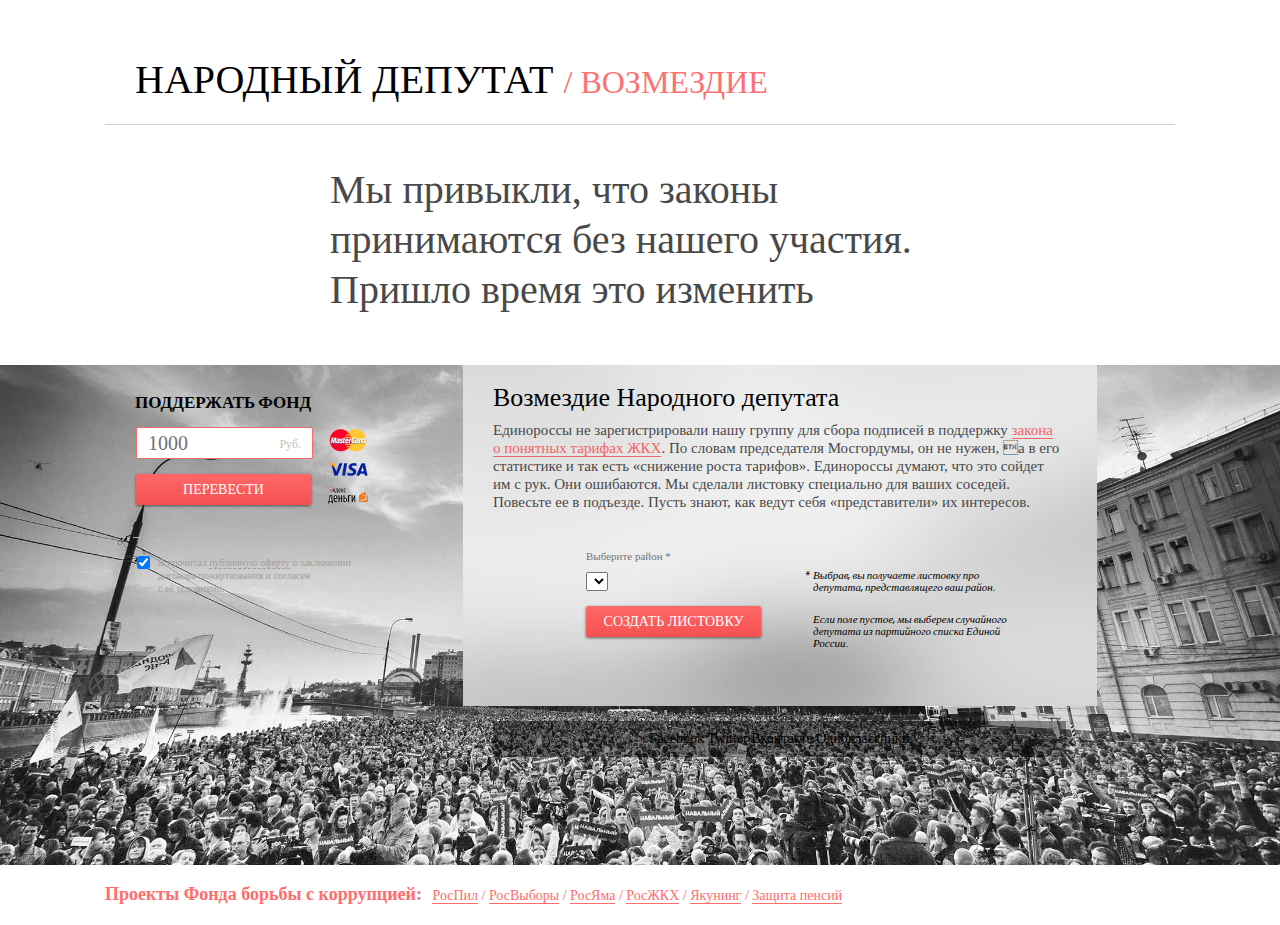
==== vozmezdie/index.html @ 30c29754 "GTM" ====
<!DOCTYPE html>
<html lang="ru">
<head>
    <meta charset="utf-8">
    <title>Возмездие за Народного депутата</title>
    <link href="/favicon.ico" rel="icon" type="image/x-icon">
    <link rel="stylesheet" href="../assets/css/revenge.css">
    <meta name="twitter:card" content="summary_large_image">
    <meta name="twitter:url" content="http://deputat.fbk.info/vozmezdie/">
    <meta name="twitter:title" content="Возмездие за Народного депутата">
    <meta name="twitter:description" content="Мосгордума отказалась сделать понятными тарифы ЖКХ. Расскажите москвичам о том, как работают их «представители»">
    <meta name="twitter:image:src" content="http://deputat.fbk.info/vozmezdie/img/banner-tw-revenge.png">
    <meta property="og:site_name" content="Возмездие за Народного депутата">
    <meta property="og:image" content="http://deputat.fbk.info/vozmezdie/img/banner-fb-revenge.png">
    <meta property="og:title" content="Возмездие за Народного депутата">
    <meta property="og:type" content="website">
    <meta property="og:url" content="http://deputat.fbk.info/vozmezdie/">
    <meta property="og:description" content="Мосгордума отказалась сделать понятными тарифы ЖКХ. Расскажите москвичам о том, как работают их «представители»">
    <!--[if lt IE 9]>
    <script src="../assets/js/html5shiv.js"></script>
    <![endif]-->
</head>
<body>

<div id="wrap">
    <header>
        <div class="container">
            <h1>НАРОДНЫЙ ДЕПУТАТ <small> / ВОЗМЕЗДИЕ</small></h1>
            <h2>Мы привыкли, что законы принимаются без нашего участия. Пришло время это изменить</h2>
        </div>
    </header>

    <div id="main">
        <div id="bg">
            <div class="container_24">
                <div class="clear"></div>
                <div class="grid_8">
                    <section id="donation">
                        <div class="form">
                            <form id="roboform" action="http://auth.robokassa.ru:80/Merchant/Index.aspx" method="post" target="_blank">
                                <input name="MrchLogin" type="hidden" value="fbk">
                                <input name="Desc" type="hidden" value="Пожертвование на уставную деятельность Фонда борьбы с коррупцией">
                                <input name="SignatureValue" type="hidden" value="43c95f480b1a122216cf3bf29c67da42">
                                <input name="shp_Project" type="hidden" value="FBK">
                                <input name="IncCurrLabel" type="hidden" value="BANKOCEAN2R">
                                <h3>ПОДДЕРЖАТЬ ФОНД</h3>
                                <div class="clear">&nbsp;</div>
                                <div class="grid_4">
                                    <div class="placeholder">
                                        <input type="text" value="1000" style="padding-left: 11px; width: 162px" name="FreeOutSum">
                                        <span>Руб.</span>
                                    </div>
                                    <div><a href="#donation" class="btn" type="submit"><span>ПЕРЕВЕСТИ</span></a></div>
                                </div>
                                <div class="grid_1" style="margin-left: 15px">
                                    <img src="../assets/img/mvy.png" width="40" height="75" alt="" style="margin-top: 2px">
                                </div>
                                <div class="clear">&nbsp;</div>
                                <div id="offer">
                                    <label>
                                        <input type="checkbox" checked="">
                                        <div class="text">Я прочитал <a href="#offer">публичную оферту</a> о заключении договора пожертвования и согласен с её условиями.</div>
                                        <div class="clear">&nbsp;</div>
                                    </label>
                                    <div class="offerta" style="display: none">
                                        <div class="offerta-inner">
                                            <div class="offerta-close">✕</div>
                                            <div class="offerta-text">
                                                <h3>Публичная оферта о заключении договора пожертвования </h3>
                                                <p>
                                                    1. Значение настоящей публичной оферты
                                                </p>
                                                <p>
                                                    1.1 Настоящая публичная оферта («Оферта») является предложением НО "Фонд борьбы с коррупцией" (далее - «Фонд») заключить с любым гражданином Российской Федерации, который отзовется на Оферту (далее - «Жертвователь»), договор пожертвования (далее - «Договор»), на условиях, предусмотренных ниже.
                                                </p>
                                                <p>
                                                    1.2 Оферта адресована исключительно гражданам Российской Федерации.
                                                </p>
                                                <p>
                                                    1.3 Оферта является публичной офертой в соответствии с п. 2 ст. 437 Гражданского кодекса Российской Федерации.
                                                </p>
                                                <p>
                                                    1.4 Оферта вступает в силу со дня, следующего за днем ее размещения на сайте Фонда в сети Интернет по адресу http://fbk.info (далее - «Сайт»).
                                                </p>
                                                <p>
                                                    1.5 Оферта действует бессрочно. Фонд вправе отменить Оферту в любое время без объяснения причин. В Оферту могут быть внесены изменения и дополнения, которые вступают в силу со дня, следующего за днем их размещения на Сайте. Недействительность одного или нескольких условий Оферты не влечет недействительности всех остальных условий Оферты.
                                                </p>
                                                <p>
                                                    1.6 Местом размещения Оферты считается город Москва, Российская Федерация.
                                                </p>
                                                <p>
                                                    2. Существенные условия Договора
                                                </p>
                                                <p>
                                                    2.1 Сумма пожертвования: сумма пожертвования определяется Жертвователем.
                                                </p>
                                                <p>
                                                    2.2 Назначение пожертвования: ведение уставной деятельности и содержание Фонда либо реализация проекта «РосПил». Жертвователь по своему выбору определяет назначение пожертвования при перечислении денежных средств в пользу Фонда путем указания соответствующей информации в поле «назначение платежа». При отсутствии такого указания средства считаются поступившими на ведение уставной деятельности и содержание Фонда.
                                                </p>
                                                <p>
                                                    3. Порядок заключения Договора
                                                </p>
                                                <p>
                                                    3.1 Договор заключается путем акцепта Оферты Жертвователем.
                                                </p>
                                                <p>
                                                    3.2 Оферта может быть акцептована Жертвователем путем перечисления Жертвователем денежных средств в пользу Фонда по реквизитам, указанным в разделе 5 Оферты, с указанием в качестве назначения платежа: «пожертвование», «пожертвование на ведение уставной деятельности и содержание Фонда», «пожертвование на проект «РосПил» либо иного аналогичного указания.
                                                </p>
                                                <p>
                                                    3.3 Совершение Жертвователем действий, предусмотренных пунктом 3.2 Оферты, считается акцептом Оферты в соответствии с частью 3 статьи 438 Гражданского кодекса Российской Федерации.
                                                </p>
                                                <p>
                                                    3.4 Датой акцепта Оферты и, соответственно, датой заключения Договора является дата поступления денежных средств от Жертвователя на счет Фонда.
                                                </p>
                                                <p>
                                                    4. Прочие условия
                                                </p>
                                                <p>
                                                    4.1 Совершая действия, предусмотренные данной Офертой, Жертвователь подтверждает, что ознакомлен с условиями и текстом настоящей Оферты, целями деятельности Фонда, осознает значение своих действий, имеет полное право на их совершение и полностью принимает условия настоящей Оферты.
                                                </p>
                                                <p>
                                                    4.2 В соответствии с Федеральным законом №152-ФЗ «О персональных данных» Жертвователь настоящим дает свое согласие на обработку своих персональных данных любыми незапрещенными законом способами для целей исполнения настоящего Договора.
                                                </p>
                                                <p>
                                                    4.3 Жертвователь понимает, что в результате вступления в силу изменений к Федеральному закону «О некоммерческих организациях» в части регулирования деятельности некоммерческих организаций, выполняющих функции иностранного агента, в случае получения Фондом денежных средств от иностранных источников для Фонда могут наступить неблагоприятные последствия.
                                                </p>
                                                <p>
                                                    Настоящим Жертвователь подтверждает, что на момент акцепта Оферты он является гражданином Российской Федерации, действует от своего имени, за свой счет и в своем интересе.
                                                </p>
                                                <p>
                                                    В случае, если Фонду станет известно, что на момент акцепта Оферты Жертвователь не являлся гражданином Российской Федерации, либо действовал от имени, за счет или в интересах третьих лиц, Фонд имеет право в одностороннем внесудебном порядке отказаться от исполнения Договора и вернуть полученные денежные средства Жертвователю, а также потребовать возмещения причиненных Фонду убытков.
                                                </p>
                                                <p>
                                                    4.4 Настоящая Оферта регулируется и толкуется в соответствии с законодательством Российской Федерации.
                                                </p>
                                                <p>
                                                    5. Реквизиты Фонда
                                                </p>
                                                <table>
                                                    <tbody>
                                                    <tr>
                                                        <td>
                                                            Наименование:
                                                        </td>
                                                        <td>
                                                            Некоммерческая организация "Фонд борьбы с коррупцией"
                                                        </td>
                                                    </tr>
                                                    <tr>
                                                        <td>
                                                            Место нахождения:
                                                        </td>
                                                        <td>
                                                            Российская Федерация, 109240, г. Москва, ул. Николоямская, д.26, корп. 1-1А
                                                        </td>
                                                    </tr>
                                                    <tr>
                                                        <td>
                                                            ОГРН:
                                                        </td>
                                                        <td>
                                                            1117799018204
                                                        </td>
                                                    </tr>
                                                    <tr>
                                                        <td>
                                                            ИНН/КПП:
                                                        </td>
                                                        <td>
                                                            7709471429/770901001
                                                        </td>
                                                    </tr>
                                                    </tbody>
                                                </table>

                                                <br>
                                                <h3>Банковские реквизиты </h3>

                                                <table>
                                                    <tbody>
                                                    <tr>
                                                        <td>
                                                            Наименование банка:
                                                        </td>
                                                        <td>
                                                            ОАО "АЛЬФА-БАНК"
                                                        </td>
                                                    </tr>
                                                    <tr>
                                                        <td>
                                                            БИК:
                                                        </td>
                                                        <td>
                                                            044525593
                                                        </td>
                                                    </tr>
                                                    <tr>
                                                        <td>
                                                            Корр. счет:
                                                        </td>
                                                        <td>
                                                            30101810200000000593
                                                        </td>
                                                    </tr>
                                                    <tr>
                                                        <td>
                                                            Расчетный счет:
                                                        </td>
                                                        <td>
                                                            40703810402710000002
                                                        </td>
                                                    </tr>
                                                    <tr>
                                                        <td>
                                                            Расчетный счет (проект "РосПил"):
                                                        </td>
                                                        <td>
                                                            40703810702710000003
                                                        </td>
                                                    </tr>
                                                    </tbody>
                                                </table>
                                            </div>
                                        </div>
                                    </div>
                                </div>
                            </form>
                        </div>
                    </section>
                </div>
                <div class="grid_16">
                    <section id="revenge">
                        <div>
                            <h3>Возмездие Народного депутата</h3>
                            <p>Единороссы не&nbsp;зарегистрировали нашу группу для сбора подписей в&nbsp;поддержку <a href="http://deputat.fbk.info/zakon-navalny-zhkh.doc">закона о&nbsp;понятных тарифах ЖКХ</a>. По&nbsp;словам председателя Мосгордумы, он&nbsp;не&nbsp;нужен, а&nbsp;в&nbsp;его статистике и&nbsp;так есть &laquo;снижение роста тарифов&raquo;. Единороссы думают, что это сойдет им&nbsp;с&nbsp;рук. Они ошибаются. Мы&nbsp;сделали листовку специально для ваших соседей. Повесьте ее&nbsp;в&nbsp;подъезде. Пусть знают, как ведут себя &laquo;представители&raquo; их&nbsp;интересов.</p>
                              <form>
                                <div class="clear">&nbsp;</div>
                                <div class="grid_4 prefix_2">
                                    <div>
                                        <label>
                                            <span>Выберите район <sup>*</sup></span>
                                            <select id="regions"></select>
                                        </label>
                                    </div>
                                    <div><a href="#make" class="btn"><span>СОЗДАТЬ ЛИСТОВКУ</span></a></div>
                                </div>
                                <div class="grid_5" style="margin-left: 50px; max-width: 200px" id="desc">
                                    <p><sup>*</sup> Выбрав, вы получаете листовку про депутата, представлящего ваш район.</p>
                                    <p>Если поле пустое, мы выберем случайного депутата из партийного списка Единой России.</p>
                                </div>
                                <div class="clear">&nbsp;</div>

                            </form>
                        </div>
                    </section>
                    <section class="share">
                        <div>
                            <ul class="social-likes">
                                <li class="facebook" title="Поделиться ссылкой на Фейсбуке">Facebook</li>
                                <li class="twitter" title="Поделиться ссылкой в Твиттере">Twitter</li>
                                <li class="vkontakte" title="Поделиться ссылкой во Вконтакте">Вконтакте</li>
                                <li class="odnoklassniki" title="Поделиться ссылкой в Одноклассниках">Одноклассники</li>
                            </ul>
                        </div>
                    </section>
                </div>
                <div class="clear"></div>
            </div>
        </div>
    </div>

    <footer>
        <div class="container">
            <strong>Проекты Фонда борьбы с коррупцией:</strong> &nbsp;
            <a href="http://rospil.info/" target="_blank">РосПил</a> /
            <a href="http://rosvybory.org/" target="_blank">РосВыборы</a> /
            <a href="http://rosyama.ru/" target="_blank">РосЯма</a> /
            <a href="http://roszkh.ru/" target="_blank">РосЖКХ</a> /
            <a href="http://yakunin.fbk.info/" target="_blank">Якунинг</a> /
            <a href="http://pension.fbk.info/" target="_blank">Защита пенсий</a>
        </div>
    </footer>

</div>

<div id="make" style="display:none;">
    <h2>Расскажите москвичам о том, как работают их «представители»</h2>
    <a href="#" class="download_leaflet"><img src="../assets/img/color.png" width="375" height="530" alt=""></a>
    <div style="width: 175px; margin: 0 auto;">
        <a href="#" class="btn download_leaflet"><span>СКАЧАТЬ ЛИСТОВКУ</span></a>
    </div>
    <div class="share">
        <ul class="social-likes">
            <li class="facebook" title="Поделиться ссылкой на Фейсбуке">Facebook</li>
            <li class="twitter" title="Поделиться ссылкой в Твиттере">Twitter</li>
            <li class="vkontakte" title="Поделиться ссылкой во Вконтакте">Вконтакте</li>
            <li class="odnoklassniki" title="Поделиться ссылкой в Одноклассниках">Одноклассники</li>
        </ul>
    </div>
</div>

<script src="../assets/js/jquery-1.10.2.min.js"></script>
<script src="../assets/js/select2.min.js"></script>
<script src="../assets/js/jquery.fancybox.pack.js"></script>
<script src="../assets/js/social-likes.min.js"></script>
<script src="../assets/js/revenge.js"></script>
<!-- Google Tag Manager -->
<noscript><iframe src="//www.googletagmanager.com/ns.html?id=GTM-TX7VRZ"
height="0" width="0" style="display:none;visibility:hidden"></iframe></noscript>
<script>(function(w,d,s,l,i){w[l]=w[l]||[];w[l].push({'gtm.start':
new Date().getTime(),event:'gtm.js'});var f=d.getElementsByTagName(s)[0],
j=d.createElement(s),dl=l!='dataLayer'?'&l='+l:'';j.async=true;j.src=
'//www.googletagmanager.com/gtm.js?id='+i+dl;f.parentNode.insertBefore(j,f);
})(window,document,'script','dataLayer','GTM-TX7VRZ');</script>
<!-- End Google Tag Manager -->


</body>
</html>
---- assets/css/revenge.css ----
/**
 * Eric Meyer's Reset CSS v2.0 (http://meyerweb.com/eric/tools/css/reset/)
 * http://cssreset.com
 */
html, body, div, span, applet, object, iframe,
h1, h2, h3, h4, h5, h6, p, blockquote, pre,
a, abbr, acronym, address, big, cite, code,
del, dfn, em, img, ins, kbd, q, s, samp,
small, strike, strong, sub, sup, tt, var,
b, u, i, center,
dl, dt, dd, ol, ul, li,
fieldset, form, label, legend,
table, caption, tbody, tfoot, thead, tr, th, td,
article, aside, canvas, details, embed,
figure, figcaption, footer, header, hgroup,
menu, nav, output, ruby, section, summary,
time, mark, audio, video {
    margin: 0;
    padding: 0;
    border: 0;
    font-size: 100%;
    font: inherit;
    vertical-align: baseline;
}
/* HTML5 display-role reset for older browsers */
article, aside, details, figcaption, figure,
footer, header, hgroup, menu, nav, section {
    display: block;
}
body {
    line-height: 1;
}
ol, ul {
    list-style: none;
}
blockquote, q {
    quotes: none;
}
blockquote:before, blockquote:after,
q:before, q:after {
    content: '';
    content: none;
}
table {
    border-collapse: collapse;
    border-spacing: 0;
}

/**
 * Revenge
 */

html, body { height: 100%; }

#wrap {
    min-height: 100%;
    position: relative;
}

#main {
    padding-bottom: 60px;
}

footer {
    position:absolute;
    bottom:0;
    width:100%;
    height:60px;
    color: #ff6d6d;
    font-size: 14px;
    font-family: 'red_ring';
}

footer strong {
    font-family: 'myriad_pro_cond';
    font-weight: bold;
    font-size: 18px;
}

footer a {
    color: #ff6d6d;
    border-bottom: 1px solid #ff6d6d;
    text-decoration: none;
}

footer a:hover, footer a:active {
    border-bottom: none;
}

footer > div {
    padding-top: 20px;
}

html, body, input, button, p, span {
    font-family: 'myriad_pro';
    font-weight: normal;
    font-style: normal;
}

@font-face {
    font-family: 'red_ring';
    src: url("../font/redring-medium-webfont.eot");
    src: url("../font/redring-medium-webfont.eot?#iefix") format("embedded-opentype"), url("../font/redring-medium-webfont.woff") format("woff"), url("../font/redring-medium-webfont.ttf") format("truetype");
    font-weight: 500;
    font-style: normal;
}

@font-face {
    font-family: 'myriad_pro_cond';
    src: url("../font/MyriadPro-Cond.eot");
    src: url("../font/MyriadPro-Cond.eot?#iefix") format("embedded-opentype"), url("../font/MyriadPro-Cond.woff") format("woff"), url("../font/MyriadPro-Cond.ttf") format("truetype");
    font-weight: 300;
    font-style: normal;
}

@font-face {
    font-family: 'myriad_pro';
    src: url("../font/MyriadPro-Regular.eot");
    src: url("../font/MyriadPro-Regular.eot?#iefix") format("embedded-opentype"), url("../font/MyriadPro-Regular.woff") format("woff"), url("../font/MyriadPro-Regular.ttf") format("truetype");
    font-weight: normal;
    font-style: normal;
}

@font-face {
    font-family: 'myriad_pro';
    src: url("../font/myriad-pro-italic.eot");
    src: url("../font/myriad-pro-italic.eot?#iefix") format("embedded-opentype"), url("../font/myriad-pro-italic.woff") format("woff"), url("../font/myriad-pro-italic.ttf") format("truetype");
    font-weight: normal;
    font-style: italic;
}

@font-face {
    font-family: 'myriad_pro';
    src: url("../font/myriad-pro-bold.eot");
    src: url("../font/myriad-pro-bold.eot?#iefix") format("embedded-opentype"), url("../font/myriad-pro-bold.woff") format("woff"), url("../font/myriad-pro-bold.ttf") format("truetype");
    font-weight: bold;
    font-style: normal;
}

.container {
    width: 1070px;
    min-width: 1070px;
    max-width: 1070px;
    margin: 0 auto;
}

header {
    padding-top: 60px;
}

header > .container {
    position: relative;
}

header h1 {
    font-size: 40px;
    border-bottom: 1px solid #d2d0d0;
    padding: 0 0 24px 30px;
    font-family: 'red_ring';
    font-weight: 500;
    font-style: normal;
}

header h1 small {
    color: #fe7171;
    font-size: 32px;
    font-family: 'red_ring';
    font-weight: 500;
    font-style: normal;
}

header h2 {
    margin: 40px auto 50px;
    width: 620px;
    font-size: 40px;
    color: #494949;
    font-family: 'myriad_pro_cond';
    font-weight: 300;
    font-style: normal;
    line-height: 50px;
}

#bg {
    background: transparent url('../img/bg.jpg') no-repeat bottom center;
    background-size: 100%;
    min-width: 1100px;
    height: 500px;
}

#bg > div.wrap {
    width: 660px;
    margin: 0 auto;
    padding-top: 50px;
}

#donation {
    width: 300px;
}

#donation > div {
    padding-top: 30px;
}

#donation > div, #revenge > div {
    padding-bottom: 15px;
    margin: 0 30px 0 30px;
}

#revenge > div {
    padding-top: 20px;
}

#donation form #offer {
    border-top: 1px solid #b1b1b1;
    color: #a29e9e;
    font-size: 10px;
    padding-top: 15px;
    margin-top: 30px;
}

#donation form input[type=text] {
    width: 99%;
    border: 1px solid #f76a6a;
    height: 28px;
    color: #727272;
    font-size: 20px;
    border-radius: 2px;
}

#donation h3 {
    font-size: 17px;
    font-family: 'myriad_pro';
    font-weight: bold;
    margin-bottom: 15px;
    margin-left: 2px;
}

button, .btn {
    display: block;
    margin-top: 15px;
    width: 100%;
    height: 31px;
    color: #ffffff;
    background: #ff6868;
    cursor: pointer;
    background: -moz-linear-gradient(top,  #ff6868 0%, #f55151 100%);
    background: -webkit-gradient(linear, left top, left bottom, color-stop(0%,#ff6868), color-stop(100%,#f55151));
    background: -webkit-linear-gradient(top,  #ff6868 0%,#f55151 100%);
    background: -o-linear-gradient(top,  #ff6868 0%,#f55151 100%);
    background: -ms-linear-gradient(top,  #ff6868 0%,#f55151 100%);
    background: linear-gradient(to bottom,  #ff6868 0%,#f55151 100%);
    filter: progid:DXImageTransform.Microsoft.gradient( startColorstr='#ff6868', endColorstr='#f55151',GradientType=0 );
    -webkit-box-shadow: 0px 1px 3px rgba(50, 50, 50, 0.75);
    -moz-box-shadow:    0px 1px 3px rgba(50, 50, 50, 0.75);
    box-shadow:         0px 1px 3px rgba(50, 50, 50, 0.75);
    font-size: 14px;
    border-radius: 2px;
}

.btn {
    text-align: center;
    text-decoration: none;
    vertical-align: middle;
}

.btn span {
    display: block;
    padding-top: 9px;
    text-align: center;
    vertical-align: middle;
}

button:hover, .btn:hover {
    background: #f55051 !important;
}

div.placeholder {
    position: relative;
}

div.placeholder span {
    display: block;
    position: absolute;
    top: 11px;
    right: 10px;
    color: #c5c0c0;
    font-size: 12px;
}

#offer a:link, #offer a:visited {
    color: inherit;
    text-decoration: none;
    border-bottom: 1px dashed #a29e9e;
}

#offer a:hover, #offer a:active {
    border-bottom: none;
}

#offer label {
    position: relative;
}

#offer input[type=checkbox] {
    position: absolute;
}

#offer label > div.text {
    margin-top: 3px;
    margin-left: 25px;
    width: 220px;
    line-height: 13px;
}

.offerta {
    margin-top: 20px;
}

.offerta-inner {
    background: #ececed;
    border-radius: 10px;
    margin-top: 10px;
    padding: 22px;
    position: relative;
    color: #434038;
    box-shadow: inset 0 3px 3px -3px rgba(0, 0, 0, 0.3);
}

.offerta-text {
    height: 180px;
    overflow: auto;
}

.offerta-close {
    position: absolute;
    top: 10px;
    right: 10px;
    width: 11px;
    height: 11px;
    cursor: pointer;
    display: none;
}

#revenge {
    width: 634px;
    height: 341px;
    background: transparent url('../img/bg-revenge.jpg') no-repeat;
}

#revenge h3 {
    font-family: 'myriad_pro_cond';
    font-weight: 300;
    font-style: normal;
    font-size: 26px;
}

#revenge p {
    font-size: 15px;
    color: #494949;
    margin-top: 10px;
    line-height: 18px;
}

#revenge form {
    padding-top: 40px;
}

#revenge label > span {
    display: block;
    font-size: 11px;
    color: #757575;
    padding-bottom: 10px;
}

#revenge form p {
    color: #000000;
    font-size: 11px;
    font-style: italic;
    line-height: 12px;
    margin-top: 20px;
}

#revenge p a:link, #revenge p a:visited {
    color: #f26565;
    text-decoration: none;
    border-bottom: 1px solid #f26565;
}

#revenge p a:hover, #revenge p a:active {
    border-bottom: none;
}

.share > div {
    background-color: rgba(0,0,0,0.4);
    padding: 8px;
    margin: 15px 40px 55px 30px;
    width: 557px;
    max-width: 557px;
    overflow: hidden;
    text-align: center;
}

#desc {
    position: relative;
}

#desc sup {
    display: block;
    position: absolute;
    margin-left: -8px;
}

#make {
    text-align: center;
}

#make h2 {
    font-family: 'myriad_pro_cond';
    font-weight: bold;
    font-size: 18px;
    text-align: center;
    color: #ff6d6d;
    margin-top: 20px;
}

#make .share {
    padding-top: 10px;
    margin-top: 20px;
    border-top: 1px solid #b1b1b1;
    text-align: center;
}

#make img {
    margin: 20px 0 5px 0;
    -webkit-box-shadow: 0px 1px 3px rgba(50, 50, 50, 0.75);
    -moz-box-shadow:    0px 1px 3px rgba(50, 50, 50, 0.75);
    box-shadow:         0px 1px 3px rgba(50, 50, 50, 0.75);
}

/*! fancyBox v2.1.5 fancyapps.com | fancyapps.com/fancybox/#license */
.fancybox-wrap,
.fancybox-skin,
.fancybox-outer,
.fancybox-inner,
.fancybox-image,
.fancybox-wrap iframe,
.fancybox-wrap object,
.fancybox-nav,
.fancybox-nav span,
.fancybox-tmp
{
    padding: 0;
    margin: 0;
    border: 0;
    outline: none;
    vertical-align: top;
}

.fancybox-wrap {
    position: absolute;
    top: 0;
    left: 0;
    z-index: 8020;
}

.fancybox-skin {
    position: relative;
    background: #f9f9f9;
    color: #444;
    text-shadow: none;
    -webkit-border-radius: 4px;
    -moz-border-radius: 4px;
    border-radius: 4px;
}

.fancybox-opened {
    z-index: 8030;
}

.fancybox-opened .fancybox-skin {
    -webkit-box-shadow: 0 10px 25px rgba(0, 0, 0, 0.5);
    -moz-box-shadow: 0 10px 25px rgba(0, 0, 0, 0.5);
    box-shadow: 0 10px 25px rgba(0, 0, 0, 0.5);
}

.fancybox-outer, .fancybox-inner {
    position: relative;
}

.fancybox-inner {
    overflow: hidden;
}

.fancybox-type-iframe .fancybox-inner {
    -webkit-overflow-scrolling: touch;
}

.fancybox-error {
    color: #444;
    font: 14px/20px "Helvetica Neue",Helvetica,Arial,sans-serif;
    margin: 0;
    padding: 15px;
    white-space: nowrap;
}

.fancybox-image, .fancybox-iframe {
    display: block;
    width: 100%;
    height: 100%;
}

.fancybox-image {
    max-width: 100%;
    max-height: 100%;
}

#fancybox-loading, .fancybox-close, .fancybox-prev span, .fancybox-next span {
    background-image: url('../img/fancybox_sprite.png');
}

#fancybox-loading {
    position: fixed;
    top: 50%;
    left: 50%;
    margin-top: -22px;
    margin-left: -22px;
    background-position: 0 -108px;
    opacity: 0.8;
    cursor: pointer;
    z-index: 8060;
}

#fancybox-loading div {
    width: 44px;
    height: 44px;
    background: url('../img/fancybox_loading.gif') center center no-repeat;
}

.fancybox-close {
    position: absolute;
    top: -18px;
    right: -18px;
    width: 36px;
    height: 36px;
    cursor: pointer;
    z-index: 8040;
}

.fancybox-nav {
    position: absolute;
    top: 0;
    width: 40%;
    height: 100%;
    cursor: pointer;
    text-decoration: none;
    background: transparent url('../img/blank.gif'); /* helps IE */
    -webkit-tap-highlight-color: rgba(0,0,0,0);
    z-index: 8040;
}

.fancybox-prev {
    left: 0;
}

.fancybox-next {
    right: 0;
}

.fancybox-nav span {
    position: absolute;
    top: 50%;
    width: 36px;
    height: 34px;
    margin-top: -18px;
    cursor: pointer;
    z-index: 8040;
    visibility: hidden;
}

.fancybox-prev span {
    left: 10px;
    background-position: 0 -36px;
}

.fancybox-next span {
    right: 10px;
    background-position: 0 -72px;
}

.fancybox-nav:hover span {
    visibility: visible;
}

.fancybox-tmp {
    position: absolute;
    top: -99999px;
    left: -99999px;
    visibility: hidden;
    max-width: 99999px;
    max-height: 99999px;
    overflow: visible !important;
}

/* Overlay helper */

.fancybox-lock {
    overflow: hidden !important;
    width: auto;
}

.fancybox-lock body {
    overflow: hidden !important;
}

.fancybox-lock-test {
    overflow-y: hidden !important;
}

.fancybox-overlay {
    position: absolute;
    top: 0;
    left: 0;
    overflow: hidden;
    display: none;
    z-index: 8010;
    background: url('../img/fancybox_overlay.png');
}

.fancybox-overlay-fixed {
    position: fixed;
    bottom: 0;
    right: 0;
}

.fancybox-lock .fancybox-overlay {
    overflow: auto;
    overflow-y: scroll;
}

/* Title helper */

.fancybox-title {
    visibility: hidden;
    font: normal 13px/20px "Helvetica Neue",Helvetica,Arial,sans-serif;
    position: relative;
    text-shadow: none;
    z-index: 8050;
}

.fancybox-opened .fancybox-title {
    visibility: visible;
}

.fancybox-title-float-wrap {
    position: absolute;
    bottom: 0;
    right: 50%;
    margin-bottom: -35px;
    z-index: 8050;
    text-align: center;
}

.fancybox-title-float-wrap .child {
    display: inline-block;
    margin-right: -100%;
    padding: 2px 20px;
    background: transparent; /* Fallback for web browsers that doesn't support RGBa */
    background: rgba(0, 0, 0, 0.8);
    -webkit-border-radius: 15px;
    -moz-border-radius: 15px;
    border-radius: 15px;
    text-shadow: 0 1px 2px #222;
    color: #FFF;
    font-weight: bold;
    line-height: 24px;
    white-space: nowrap;
}

.fancybox-title-outside-wrap {
    position: relative;
    margin-top: 10px;
    color: #fff;
}

.fancybox-title-inside-wrap {
    padding-top: 10px;
}

.fancybox-title-over-wrap {
    position: absolute;
    bottom: 0;
    left: 0;
    color: #fff;
    padding: 10px;
    background: #000;
    background: rgba(0, 0, 0, .8);
}

/*Retina graphics!*/
@media only screen and (-webkit-min-device-pixel-ratio: 1.5),
only screen and (min--moz-device-pixel-ratio: 1.5),
only screen and (min-device-pixel-ratio: 1.5){

    #fancybox-loading, .fancybox-close, .fancybox-prev span, .fancybox-next span {
        background-image: url('../img/fancybox_sprite@2x.png');
        background-size: 44px 152px; /*The size of the normal image, half the size of the hi-res image*/
    }

    #fancybox-loading div {
        background-image: url('../img/fancybox_loading@2x.gif');
        background-size: 24px 24px; /*The size of the normal image, half the size of the hi-res image*/
    }
}

/*
Version: 3.4.5 Timestamp: Mon Nov  4 08:22:42 PST 2013
*/
.select2-container {
    margin: 0;
    position: relative;
    display: inline-block;
    /* inline-block for ie7 */
    zoom: 1;
    *display: inline;
    vertical-align: middle;
}

.select2-container, .select2-result-label, .select2-results {
    font-size: 12px;
}

.select2-no-results {
    padding: 5px;
}

.select2-container,
.select2-drop,
.select2-search,
.select2-search input {
    /*
      Force border-box so that % widths fit the parent
      container without overlap because of margin/padding.

      More Info : http://www.quirksmode.org/css/box.html
    */
    -webkit-box-sizing: border-box; /* webkit */
    -moz-box-sizing: border-box; /* firefox */
    box-sizing: border-box; /* css3 */
}

.select2-container .select2-choice {
    display: block;
    height: 26px;
    padding: 0 0 0 8px;
    overflow: hidden;
    position: relative;

    border: 1px solid #aaa;
    white-space: nowrap;
    line-height: 26px;
    color: #444;
    text-decoration: none;

    border-radius: 4px;

    background-clip: padding-box;

    -webkit-touch-callout: none;
    -webkit-user-select: none;
    -moz-user-select: none;
    -ms-user-select: none;
    user-select: none;

    background-color: #fff;
    background-image: -webkit-gradient(linear, left bottom, left top, color-stop(0, #eee), color-stop(0.5, #fff));
    background-image: -webkit-linear-gradient(center bottom, #eee 0%, #fff 50%);
    background-image: -moz-linear-gradient(center bottom, #eee 0%, #fff 50%);
    filter: progid:DXImageTransform.Microsoft.gradient(startColorstr = '#ffffff', endColorstr = '#eeeeee', GradientType = 0);
    background-image: linear-gradient(top, #fff 0%, #eee 50%);
}

.select2-container.select2-drop-above .select2-choice {
    border-bottom-color: #aaa;

    border-radius: 0 0 4px 4px;

    background-image: -webkit-gradient(linear, left bottom, left top, color-stop(0, #eee), color-stop(0.9, #fff));
    background-image: -webkit-linear-gradient(center bottom, #eee 0%, #fff 90%);
    background-image: -moz-linear-gradient(center bottom, #eee 0%, #fff 90%);
    filter: progid:DXImageTransform.Microsoft.gradient(startColorstr='#ffffff', endColorstr='#eeeeee', GradientType=0);
    background-image: linear-gradient(top, #eee 0%, #fff 90%);
}

.select2-container.select2-allowclear .select2-choice .select2-chosen {
    margin-right: 42px;
}

.select2-container .select2-choice > .select2-chosen {
    margin-right: 26px;
    display: block;
    overflow: hidden;

    white-space: nowrap;

    text-overflow: ellipsis;
}

.select2-container .select2-choice abbr {
    display: none;
    width: 12px;
    height: 12px;
    position: absolute;
    right: 24px;
    top: 8px;

    font-size: 1px;
    text-decoration: none;

    border: 0;
    background: url('../img/select2.png') right top no-repeat;
    cursor: pointer;
    outline: 0;
}

.select2-container.select2-allowclear .select2-choice abbr {
    display: inline-block;
}

.select2-container .select2-choice abbr:hover {
    background-position: right -11px;
    cursor: pointer;
}

.select2-drop-mask {
    border: 0;
    margin: 0;
    padding: 0;
    position: fixed;
    left: 0;
    top: 0;
    min-height: 100%;
    min-width: 100%;
    height: auto;
    width: auto;
    opacity: 0;
    z-index: 9998;
    /* styles required for IE to work */
    background-color: #fff;
    filter: alpha(opacity=0);
}

.select2-drop {
    width: 100%;
    margin-top: -1px;
    position: absolute;
    z-index: 9999;
    top: 100%;

    background: #fff;
    color: #000;
    border: 1px solid #aaa;
    border-top: 0;

    border-radius: 0 0 4px 4px;

    -webkit-box-shadow: 0 4px 5px rgba(0, 0, 0, .15);
    box-shadow: 0 4px 5px rgba(0, 0, 0, .15);
}

.select2-drop-auto-width {
    border-top: 1px solid #aaa;
    width: auto;
}

.select2-drop-auto-width .select2-search {
    padding-top: 4px;
}

.select2-drop.select2-drop-above {
    margin-top: 1px;
    border-top: 1px solid #aaa;
    border-bottom: 0;

    border-radius: 4px 4px 0 0;

    -webkit-box-shadow: 0 -4px 5px rgba(0, 0, 0, .15);
    box-shadow: 0 -4px 5px rgba(0, 0, 0, .15);
}

.select2-drop-active {
    border: 1px solid #5897fb;
    border-top: none;
}

.select2-drop.select2-drop-above.select2-drop-active {
    border-top: 1px solid #5897fb;
}

.select2-container .select2-choice .select2-arrow {
    display: inline-block;
    width: 18px;
    height: 100%;
    position: absolute;
    right: 0;
    top: 0;

    border-left: 1px solid #aaa;
    border-radius: 0 4px 4px 0;

    background-clip: padding-box;

    background: #ccc;
    background-image: -webkit-gradient(linear, left bottom, left top, color-stop(0, #ccc), color-stop(0.6, #eee));
    background-image: -webkit-linear-gradient(center bottom, #ccc 0%, #eee 60%);
    background-image: -moz-linear-gradient(center bottom, #ccc 0%, #eee 60%);
    filter: progid:DXImageTransform.Microsoft.gradient(startColorstr = '#eeeeee', endColorstr = '#cccccc', GradientType = 0);
    background-image: linear-gradient(top, #ccc 0%, #eee 60%);
}

.select2-container .select2-choice .select2-arrow b {
    display: block;
    width: 100%;
    height: 100%;
    background: url('../img/select2.png') no-repeat 0 1px;
}

.select2-search {
    display: inline-block;
    width: 100%;
    min-height: 26px;
    margin: 0;
    padding-left: 4px;
    padding-right: 4px;

    position: relative;
    z-index: 10000;

    white-space: nowrap;
}

.select2-search input {
    width: 100%;
    height: auto !important;
    min-height: 26px;
    padding: 4px 20px 4px 5px;
    margin: 0;

    outline: 0;
    font-family: sans-serif;
    font-size: 1em;

    border: 1px solid #aaa;
    border-radius: 0;

    -webkit-box-shadow: none;
    box-shadow: none;

    background: #fff url('../img/select2.png') no-repeat 100% -22px;
    background: url('../img/select2.png') no-repeat 100% -22px, -webkit-gradient(linear, left bottom, left top, color-stop(0.85, #fff), color-stop(0.99, #eee));
    background: url('../img/select2.png') no-repeat 100% -22px, -webkit-linear-gradient(center bottom, #fff 85%, #eee 99%);
    background: url('../img/select2.png') no-repeat 100% -22px, -moz-linear-gradient(center bottom, #fff 85%, #eee 99%);
    background: url('../img/select2.png') no-repeat 100% -22px, linear-gradient(top, #fff 85%, #eee 99%);
}

.select2-drop.select2-drop-above .select2-search input {
    margin-top: 4px;
}

.select2-search input.select2-active {
    background: #fff url('../img/select2-spinner.gif') no-repeat 100%;
    background: url('../img/select2-spinner.gif') no-repeat 100%, -webkit-gradient(linear, left bottom, left top, color-stop(0.85, #fff), color-stop(0.99, #eee));
    background: url('../img/select2-spinner.gif') no-repeat 100%, -webkit-linear-gradient(center bottom, #fff 85%, #eee 99%);
    background: url('../img/select2-spinner.gif') no-repeat 100%, -moz-linear-gradient(center bottom, #fff 85%, #eee 99%);
    background: url('../img/select2-spinner.gif') no-repeat 100%, linear-gradient(top, #fff 85%, #eee 99%);
}

.select2-container-active .select2-choice,
.select2-container-active .select2-choices {
    border: 1px solid #5897fb;
    outline: none;

    -webkit-box-shadow: 0 0 5px rgba(0, 0, 0, .3);
    box-shadow: 0 0 5px rgba(0, 0, 0, .3);
}

.select2-dropdown-open .select2-choice {
    border-bottom-color: transparent;
    -webkit-box-shadow: 0 1px 0 #fff inset;
    box-shadow: 0 1px 0 #fff inset;

    border-bottom-left-radius: 0;
    border-bottom-right-radius: 0;

    background-color: #eee;
    background-image: -webkit-gradient(linear, left bottom, left top, color-stop(0, #fff), color-stop(0.5, #eee));
    background-image: -webkit-linear-gradient(center bottom, #fff 0%, #eee 50%);
    background-image: -moz-linear-gradient(center bottom, #fff 0%, #eee 50%);
    filter: progid:DXImageTransform.Microsoft.gradient(startColorstr='#eeeeee', endColorstr='#ffffff', GradientType=0);
    background-image: linear-gradient(top, #fff 0%, #eee 50%);
}

.select2-dropdown-open.select2-drop-above .select2-choice,
.select2-dropdown-open.select2-drop-above .select2-choices {
    border: 1px solid #5897fb;
    border-top-color: transparent;

    background-image: -webkit-gradient(linear, left top, left bottom, color-stop(0, #fff), color-stop(0.5, #eee));
    background-image: -webkit-linear-gradient(center top, #fff 0%, #eee 50%);
    background-image: -moz-linear-gradient(center top, #fff 0%, #eee 50%);
    filter: progid:DXImageTransform.Microsoft.gradient(startColorstr='#eeeeee', endColorstr='#ffffff', GradientType=0);
    background-image: linear-gradient(bottom, #fff 0%, #eee 50%);
}

.select2-dropdown-open .select2-choice .select2-arrow {
    background: transparent;
    border-left: none;
    filter: none;
}
.select2-dropdown-open .select2-choice .select2-arrow b {
    background-position: -18px 1px;
}

/* results */
.select2-results {
    max-height: 200px;
    padding: 0 0 0 4px;
    margin: 4px 4px 4px 0;
    position: relative;
    overflow-x: hidden;
    overflow-y: auto;
    -webkit-tap-highlight-color: rgba(0, 0, 0, 0);
}

.select2-results ul.select2-result-sub {
    margin: 0;
    padding-left: 0;
}

.select2-results ul.select2-result-sub > li .select2-result-label { padding-left: 20px }
.select2-results ul.select2-result-sub ul.select2-result-sub > li .select2-result-label { padding-left: 40px }
.select2-results ul.select2-result-sub ul.select2-result-sub ul.select2-result-sub > li .select2-result-label { padding-left: 60px }
.select2-results ul.select2-result-sub ul.select2-result-sub ul.select2-result-sub ul.select2-result-sub > li .select2-result-label { padding-left: 80px }
.select2-results ul.select2-result-sub ul.select2-result-sub ul.select2-result-sub ul.select2-result-sub ul.select2-result-sub > li .select2-result-label { padding-left: 100px }
.select2-results ul.select2-result-sub ul.select2-result-sub ul.select2-result-sub ul.select2-result-sub ul.select2-result-sub ul.select2-result-sub > li .select2-result-label { padding-left: 110px }
.select2-results ul.select2-result-sub ul.select2-result-sub ul.select2-result-sub ul.select2-result-sub ul.select2-result-sub ul.select2-result-sub ul.select2-result-sub > li .select2-result-label { padding-left: 120px }

.select2-results li {
    list-style: none;
    display: list-item;
    background-image: none;
}

.select2-results li.select2-result-with-children > .select2-result-label {
    font-weight: bold;
}

.select2-results .select2-result-label {
    padding: 3px 7px 4px;
    margin: 0;
    cursor: pointer;

    min-height: 1em;

    -webkit-touch-callout: none;
    -webkit-user-select: none;
    -moz-user-select: none;
    -ms-user-select: none;
    user-select: none;
}

.select2-results .select2-highlighted {
    background: #3875d7;
    color: #fff;
}

.select2-results li em {
    background: #feffde;
    font-style: normal;
}

.select2-results .select2-highlighted em {
    background: transparent;
}

.select2-results .select2-highlighted ul {
    background: #fff;
    color: #000;
}


.select2-results .select2-no-results,
.select2-results .select2-searching,
.select2-results .select2-selection-limit {
    background: #f4f4f4;
    display: list-item;
}

/*
disabled look for disabled choices in the results dropdown
*/
.select2-results .select2-disabled.select2-highlighted {
    color: #666;
    background: #f4f4f4;
    display: list-item;
    cursor: default;
}
.select2-results .select2-disabled {
    background: #f4f4f4;
    display: list-item;
    cursor: default;
}

.select2-results .select2-selected {
    display: none;
}

.select2-more-results.select2-active {
    background: #f4f4f4 url('../img/select2-spinner.gif') no-repeat 100%;
}

.select2-more-results {
    background: #f4f4f4;
    display: list-item;
}

/* disabled styles */

.select2-container.select2-container-disabled .select2-choice {
    background-color: #f4f4f4;
    background-image: none;
    border: 1px solid #ddd;
    cursor: default;
}

.select2-container.select2-container-disabled .select2-choice .select2-arrow {
    background-color: #f4f4f4;
    background-image: none;
    border-left: 0;
}

.select2-container.select2-container-disabled .select2-choice abbr {
    display: none;
}


/* multiselect */

.select2-container-multi .select2-choices {
    height: auto !important;
    height: 1%;
    margin: 0;
    padding: 0;
    position: relative;

    border: 1px solid #aaa;
    cursor: text;
    overflow: hidden;

    background-color: #fff;
    background-image: -webkit-gradient(linear, 0% 0%, 0% 100%, color-stop(1%, #eee), color-stop(15%, #fff));
    background-image: -webkit-linear-gradient(top, #eee 1%, #fff 15%);
    background-image: -moz-linear-gradient(top, #eee 1%, #fff 15%);
    background-image: linear-gradient(top, #eee 1%, #fff 15%);
}

.select2-locked {
    padding: 3px 5px 3px 5px !important;
}

.select2-container-multi .select2-choices {
    min-height: 26px;
}

.select2-container-multi.select2-container-active .select2-choices {
    border: 1px solid #5897fb;
    outline: none;

    -webkit-box-shadow: 0 0 5px rgba(0, 0, 0, .3);
    box-shadow: 0 0 5px rgba(0, 0, 0, .3);
}
.select2-container-multi .select2-choices li {
    float: left;
    list-style: none;
}
.select2-container-multi .select2-choices .select2-search-field {
    margin: 0;
    padding: 0;
    white-space: nowrap;
}

.select2-container-multi .select2-choices .select2-search-field input {
    padding: 5px;
    margin: 1px 0;

    font-family: sans-serif;
    font-size: 100%;
    color: #666;
    outline: 0;
    border: 0;
    -webkit-box-shadow: none;
    box-shadow: none;
    background: transparent !important;
}

.select2-container-multi .select2-choices .select2-search-field input.select2-active {
    background: #fff url('../img/select2-spinner.gif') no-repeat 100% !important;
}

.select2-default {
    color: #999 !important;
}

.select2-container-multi .select2-choices .select2-search-choice {
    padding: 3px 5px 3px 18px;
    margin: 3px 0 3px 5px;
    position: relative;

    line-height: 13px;
    color: #333;
    cursor: default;
    border: 1px solid #aaaaaa;

    border-radius: 3px;

    -webkit-box-shadow: 0 0 2px #fff inset, 0 1px 0 rgba(0, 0, 0, 0.05);
    box-shadow: 0 0 2px #fff inset, 0 1px 0 rgba(0, 0, 0, 0.05);

    background-clip: padding-box;

    -webkit-touch-callout: none;
    -webkit-user-select: none;
    -moz-user-select: none;
    -ms-user-select: none;
    user-select: none;

    background-color: #e4e4e4;
    filter: progid:DXImageTransform.Microsoft.gradient(startColorstr='#eeeeee', endColorstr='#f4f4f4', GradientType=0);
    background-image: -webkit-gradient(linear, 0% 0%, 0% 100%, color-stop(20%, #f4f4f4), color-stop(50%, #f0f0f0), color-stop(52%, #e8e8e8), color-stop(100%, #eee));
    background-image: -webkit-linear-gradient(top, #f4f4f4 20%, #f0f0f0 50%, #e8e8e8 52%, #eee 100%);
    background-image: -moz-linear-gradient(top, #f4f4f4 20%, #f0f0f0 50%, #e8e8e8 52%, #eee 100%);
    background-image: linear-gradient(top, #f4f4f4 20%, #f0f0f0 50%, #e8e8e8 52%, #eee 100%);
}
.select2-container-multi .select2-choices .select2-search-choice .select2-chosen {
    cursor: default;
}
.select2-container-multi .select2-choices .select2-search-choice-focus {
    background: #d4d4d4;
}

.select2-search-choice-close {
    display: block;
    width: 12px;
    height: 13px;
    position: absolute;
    right: 3px;
    top: 4px;

    font-size: 1px;
    outline: none;
    background: url('../img/select2.png') right top no-repeat;
}

.select2-container-multi .select2-search-choice-close {
    left: 3px;
}

.select2-container-multi .select2-choices .select2-search-choice .select2-search-choice-close:hover {
    background-position: right -11px;
}
.select2-container-multi .select2-choices .select2-search-choice-focus .select2-search-choice-close {
    background-position: right -11px;
}

/* disabled styles */
.select2-container-multi.select2-container-disabled .select2-choices {
    background-color: #f4f4f4;
    background-image: none;
    border: 1px solid #ddd;
    cursor: default;
}

.select2-container-multi.select2-container-disabled .select2-choices .select2-search-choice {
    padding: 3px 5px 3px 5px;
    border: 1px solid #ddd;
    background-image: none;
    background-color: #f4f4f4;
}

.select2-container-multi.select2-container-disabled .select2-choices .select2-search-choice .select2-search-choice-close {    display: none;
    background: none;
}
/* end multiselect */


.select2-result-selectable .select2-match,
.select2-result-unselectable .select2-match {
    text-decoration: underline;
}

.select2-offscreen, .select2-offscreen:focus {
    clip: rect(0 0 0 0) !important;
    width: 1px !important;
    height: 1px !important;
    border: 0 !important;
    margin: 0 !important;
    padding: 0 !important;
    overflow: hidden !important;
    position: absolute !important;
    outline: 0 !important;
    left: 0px !important;
    top: 0px !important;
}

.select2-display-none {
    display: none;
}

.select2-measure-scrollbar {
    position: absolute;
    top: -10000px;
    left: -10000px;
    width: 100px;
    height: 100px;
    overflow: scroll;
}
/* Retina-ize icons */

@media only screen and (-webkit-min-device-pixel-ratio: 1.5), only screen and (min-resolution: 144dpi)  {
    .select2-search input, .select2-search-choice-close, .select2-container .select2-choice abbr, .select2-container .select2-choice .select2-arrow b {
        background-image: url('../img/select2x2.png') !important;
        background-repeat: no-repeat !important;
        background-size: 60px 40px !important;
    }
    .select2-search input {
        background-position: 100% -21px !important;
    }
}

/*! Social Likes v2.0.12 by Artem Sapegin - http://sapegin.github.com/social-likes - Licensed MIT */
.social-likes,.social-likes__widget{display:inline-block;vertical-align:middle;line-height:20px;text-indent:0;padding:0;border:0;word-spacing:0;font-size:14px;*zoom:1;*display:inline}.social-likes{margin:-3px;line-height:26px;list-style:none}.social-likes li{display:inline-block;*zoom:1;*display:inline}.social-likes_vertical li{display:block}.social-likes__widget{display:inline-block;position:relative;margin:3px;white-space:nowrap}.social-likes__widget:before{display:none}.social-likes__button,.social-likes__counter,.social-likes__balloon,.social-likes__balloon__code{font-family:"Trebuchet MS","Helvetica Neue",Tahoma,sans-serif;font-size:14px;text-rendering:optimizeLegibility}.social-likes__button,.social-likes__counter{display:inline-block;*display:inline;*float:left;margin:0;line-height:18px;border-width:1px;border-style:solid;border-radius:3px;outline:0}.social-likes__button{position:relative;padding:1px 4px 1px 20px;font-weight:700;text-shadow:0 1px 0 rgba(255,255,255,.6);-webkit-box-shadow:0 1px 1px rgba(0,0,0,.05);box-shadow:0 1px 1px rgba(0,0,0,.05);-webkit-transition:border .1s ease-in-out,color .2s ease-in-out;-moz-transition:border .1s ease-in-out,color .2s ease-in-out;-ms-transition:border .1s ease-in-out,color .2s ease-in-out;-o-transition:border .1s ease-in-out,color .2s ease-in-out;transition:border .1s ease-in-out,color .2s ease-in-out;cursor:pointer;user-select:none}.social-likes__button:before{content:"";display:inline-block}.social-likes__icon{position:absolute;top:0;left:0;width:20px;height:20px;background-repeat:no-repeat}.social-likes__counter{position:relative;margin-left:7px;padding:1px 4px;font-weight:400;color:#666;color:rgba(0,0,0,.5);cursor:default}.social-likes__counter:before,.social-likes__counter:after{content:"";position:absolute;width:0;height:0}.social-likes__counter:before{top:4px;left:-6px;border:6px inset transparent;border-left:0;border-right:6px solid;border-right-color:inherit;opacity:.7}.social-likes__counter:after{top:5px;left:-4px;border:5px inset transparent;border-left:0;border-right:5px solid}.social-likes__close{position:absolute;right:0;top:0;padding:2px 4px;font:16px Verdana,Geneva,Tahoma,sans-serif;color:#999;cursor:pointer}.social-likes__close:hover{color:#111}.social-likes__close:before{display:none}.social-likes_vertical{margin:-6px -4px}.social-likes_vertical .social-likes__widget{display:block;margin:6px 4px}.social-likes_notext .social-likes__widget{margin:3px 2px}.social-likes_notext .social-likes__button{padding-left:0;width:16px}.social-likes_single-w{position:relative;display:inline-block}.social-likes_single{position:absolute;display:none;top:-6px;left:-6px;padding:6px 6px 4px;background:#fff;text-align:left;-webkit-box-shadow:0 0 15px rgba(0,0,0,.3);box-shadow:0 0 15px rgba(0,0,0,.3);z-index:99999}.social-likes_single .social-likes__widget:first-of-type{margin-right:14px}.social-likes__button_single{position:relative;padding-left:19px;background:#e2e2e2;background:-webkit-linear-gradient(top,#f7f7f7,#e2e2e2);background:-moz-linear-gradient(top,#f7f7f7,#e2e2e2);background:-ms-linear-gradient(top,#f7f7f7,#e2e2e2);background:-o-linear-gradient(top,#f7f7f7,#e2e2e2);background:linear-gradient(top,#f7f7f7,#e2e2e2);color:#444;border-color:#ccc;border-color:rgba(179,179,179,.8);border-bottom-color:rgba(153,153,153,.8)}.social-likes__button_single:hover{background:#f4f4f4;background:-webkit-linear-gradient(top,#f0f0f0,#cfcfcf);background:-moz-linear-gradient(top,#f0f0f0,#cfcfcf);background:-ms-linear-gradient(top,#f0f0f0,#cfcfcf);background:-o-linear-gradient(top,#f0f0f0,#cfcfcf);background:linear-gradient(top,#f0f0f0,#cfcfcf);color:#222;border-color:#bbb;border-bottom-color:#9f9f9f}.social-likes__icon_single{background-image:url("[data-uri]");background-position:2px 3px}.social-likes__counter_single{background:#f6f6f6;border-color:#ddd}.social-likes__counter_single:after{border-right-color:#f6f6f6}.social-likes__button_facebook{padding-left:19px;background:#eceef5;background:-webkit-linear-gradient(top,#fff,#d8def4);background:-moz-linear-gradient(top,#fff,#d8def4);background:-ms-linear-gradient(top,#fff,#d8def4);background:-o-linear-gradient(top,#fff,#d8def4);background:linear-gradient(top,#fff,#d8def4);color:#3b5998;border-color:#cad4e7;border-color:rgba(202,212,231,.8);border-bottom-color:rgba(189,194,203,.8)}.social-likes__button_facebook:hover{background:#c0cdf3;background:-webkit-linear-gradient(top,#f2f3f7,#c0cdf3);background:-moz-linear-gradient(top,#f2f3f7,#c0cdf3);background:-ms-linear-gradient(top,#f2f3f7,#c0cdf3);background:-o-linear-gradient(top,#f2f3f7,#c0cdf3);background:linear-gradient(top,#f2f3f7,#c0cdf3);color:#253860;border-color:#b4bfd4;border-bottom-color:#b3b7bf}.social-likes__icon_facebook{background-image:url("[data-uri]");background-position:3px 3px}.social-likes__counter_facebook{background:#f2f3f7;border-color:#cad4e7}.social-likes__counter_facebook:after{border-right-color:#f2f3f7}.social-likes__button_twitter{padding-left:19px;background:#d5e6ef;background:-webkit-linear-gradient(top,#fff,#d5e6ef);background:-moz-linear-gradient(top,#fff,#d5e6ef);background:-ms-linear-gradient(top,#fff,#d5e6ef);background:-o-linear-gradient(top,#fff,#d5e6ef);background:linear-gradient(top,#fff,#d5e6ef);color:#186487;border-color:#a4cce5;border-color:rgba(164,204,229,.8);border-bottom-color:rgba(158,186,204,.8)}.social-likes__button_twitter:hover{background:#bfdfed;background:-webkit-linear-gradient(top,#f2f8fc,#bfdfed);background:-moz-linear-gradient(top,#f2f8fc,#bfdfed);background:-ms-linear-gradient(top,#f2f8fc,#bfdfed);background:-o-linear-gradient(top,#f2f8fc,#bfdfed);background:linear-gradient(top,#f2f8fc,#bfdfed);color:#0b3752;border-color:#9cbbcf;border-bottom-color:#68a0c4}.social-likes__icon_twitter{background-image:url("[data-uri]");background-position:3px 5px}.social-likes__counter_twitter{background:#f2f8fc;border-color:#a4cce5}.social-likes__counter_twitter:after{border-right-color:#f2f8fc}.social-likes__button_plusone{padding-left:12px;background:#e4e4e4;background:-webkit-linear-gradient(top,#f5f5f5,#e4e4e4);background:-moz-linear-gradient(top,#f5f5f5,#e4e4e4);background:-ms-linear-gradient(top,#f5f5f5,#e4e4e4);background:-o-linear-gradient(top,#f5f5f5,#e4e4e4);background:linear-gradient(top,#f5f5f5,#e4e4e4);color:#da573b;border-color:#bbb;border-color:rgba(204,204,204,.8);border-bottom-color:rgba(179,179,179,.8)}.social-likes__button_plusone:hover{background:#f4f4f4;background:-webkit-linear-gradient(top,#f9f9f9,#f0f0f0);background:-moz-linear-gradient(top,#f9f9f9,#f0f0f0);background:-ms-linear-gradient(top,#f9f9f9,#f0f0f0);background:-o-linear-gradient(top,#f9f9f9,#f0f0f0);background:linear-gradient(top,#f9f9f9,#f0f0f0);color:#cd4427;border-color:#ddd;border-bottom-color:#ccc}.social-likes__icon_plusone{background-image:url("[data-uri]");background-position:0 6px}.social-likes__counter_plusone{background:#f9f9f9;border-color:#d2d2d2}.social-likes__counter_plusone:after{border-right-color:#f9f9f9}.social-likes__button_mailru{padding-left:18px;background:#004584;background:-webkit-linear-gradient(top,#5d90ba,#004584);background:-moz-linear-gradient(top,#5d90ba,#004584);background:-ms-linear-gradient(top,#5d90ba,#004584);background:-o-linear-gradient(top,#5d90ba,#004584);background:linear-gradient(top,#5d90ba,#004584);color:#fff;color:rgba(255,255,255,.95);border-color:#1e65a5;border-color:rgba(11,84,153,.8);border-bottom-color:rgba(3,27,48,.8);text-shadow:0 -1px 0 rgba(0,0,0,.3)}.social-likes__button_mailru:hover{background:#001e5d;background:-webkit-linear-gradient(top,#618cae,#001e5d);background:-moz-linear-gradient(top,#618cae,#001e5d);background:-ms-linear-gradient(top,#618cae,#001e5d);background:-o-linear-gradient(top,#618cae,#001e5d);background:linear-gradient(top,#618cae,#001e5d);color:#fff;color:rgba(255,255,255,.99);border-color:#094984;border-bottom-color:#031b30}.social-likes__icon_mailru{background-image:url("[data-uri]");background-position:1px 2px}.social-likes__counter_mailru{background:#fff1c2;border-color:#ffc70d}.social-likes__counter_mailru:after{border-right-color:#fff1c2}.social-likes_notext .social-likes__icon_mailru{background-position:2px 2px}.social-likes__button_vkontakte{background:#436f96;background:-webkit-linear-gradient(top,#8faecf,#436f96);background:-moz-linear-gradient(top,#8faecf,#436f96);background:-ms-linear-gradient(top,#8faecf,#436f96);background:-o-linear-gradient(top,#8faecf,#436f96);background:linear-gradient(top,#8faecf,#436f96);color:#fff;color:rgba(255,255,255,.95);border-color:#4d84c1;border-color:rgba(78,131,193,.8);border-bottom-color:rgba(52,88,127,.8);text-shadow:0 -1px 0 rgba(0,0,0,.3)}.social-likes__button_vkontakte:hover{background:#4e80ab;background:-webkit-linear-gradient(top,#a2c0df,#4e80ab);background:-moz-linear-gradient(top,#a2c0df,#4e80ab);background:-ms-linear-gradient(top,#a2c0df,#4e80ab);background:-o-linear-gradient(top,#a2c0df,#4e80ab);background:linear-gradient(top,#a2c0df,#4e80ab);color:#fff;color:rgba(255,255,255,.99);border-color:#5788be;border-bottom-color:#3b6798}.social-likes__icon_vkontakte{background-image:url("[data-uri]");background-position:1px 2px}.social-likes__counter_vkontakte{background:#eaeef3;border-color:#afc1d4}.social-likes__counter_vkontakte:after{border-right-color:#eaeef3}.social-likes__button_odnoklassniki{padding-left:17px;background:#f6900b;background:-webkit-linear-gradient(top,#f6bb6d,#f6900b);background:-moz-linear-gradient(top,#f6bb6d,#f6900b);background:-ms-linear-gradient(top,#f6bb6d,#f6900b);background:-o-linear-gradient(top,#f6bb6d,#f6900b);background:linear-gradient(top,#f6bb6d,#f6900b);color:#fff;color:rgba(255,255,255,.95);border-color:#d99c27;border-color:rgba(217,154,38,.8);border-bottom-color:rgba(197,137,7,.8);text-shadow:0 -1px 0 rgba(0,0,0,.12)}.social-likes__button_odnoklassniki:hover{background:#f69a21;background:-webkit-linear-gradient(top,#fbcc5a,#f69a21);background:-moz-linear-gradient(top,#fbcc5a,#f69a21);background:-ms-linear-gradient(top,#fbcc5a,#f69a21);background:-o-linear-gradient(top,#fbcc5a,#f69a21);background:linear-gradient(top,#fbcc5a,#f69a21);color:#fff;color:rgba(255,255,255,.99);border-color:#f0b22c;border-bottom-color:#c59121}.social-likes__icon_odnoklassniki{background-image:url("[data-uri]");background-position:4px 3px}.social-likes__counter_odnoklassniki{background:#ffe9be;border-color:#d9ab53}.social-likes__counter_odnoklassniki:after{border-right-color:#ffe9be}.social-likes_notext .social-likes__icon_odnoklassniki{background-position:5px 3px}.social-likes__button_livejournal{background:#cadcf3;background:-webkit-linear-gradient(top,#fff,#cadcf3);background:-moz-linear-gradient(top,#fff,#cadcf3);background:-ms-linear-gradient(top,#fff,#cadcf3);background:-o-linear-gradient(top,#fff,#cadcf3);background:linear-gradient(top,#fff,#cadcf3);color:#5183b4;border-color:rgba(182,216,246,.8);border-bottom-color:rgba(131,154,175,.8)}.social-likes__button_livejournal:hover{background:#dce2f5;background:-webkit-linear-gradient(top,#ecf1f7,#bad2f0);background:-moz-linear-gradient(top,#ecf1f7,#bad2f0);background:-ms-linear-gradient(top,#ecf1f7,#bad2f0);background:-o-linear-gradient(top,#ecf1f7,#bad2f0);background:linear-gradient(top,#ecf1f7,#bad2f0);color:#253759;border-color:#b7cfe4;border-bottom-color:#9caebe}.social-likes__icon_livejournal{background-image:url("[data-uri]");background-position:2px 2px}.social-likes__button_pinterest{padding-left:20px;background:#eee;background:-webkit-linear-gradient(top,#fefefe,#d3d3d3);background:-moz-linear-gradient(top,#fefefe,#d3d3d3);background:-ms-linear-gradient(top,#fefefe,#d3d3d3);background:-o-linear-gradient(top,#fefefe,#d3d3d3);background:linear-gradient(top,#fefefe,#d3d3d3);color:#c71a28;border-color:#bbb;border-color:rgba(186,186,186,.8);border-bottom-color:rgba(153,153,153,.8)}.social-likes__button_pinterest:hover{background:#efefef;background:-webkit-linear-gradient(top,#fff,#d9d9d9);background:-moz-linear-gradient(top,#fff,#d9d9d9);background:-ms-linear-gradient(top,#fff,#d9d9d9);background:-o-linear-gradient(top,#fff,#d9d9d9);background:linear-gradient(top,#fff,#d9d9d9);color:#c11524;border-color:rgba(186,186,186,.6);border-bottom-color:rgba(153,153,153,.6)}.social-likes__icon_pinterest{background-image:url("[data-uri]");background-position:2px 1px}.social-likes__counter_pinterest{background:#fff5f6;border-color:#f0a8ae}.social-likes__counter_pinterest:after{border-right-color:#fff5f6}

/*
	Variable Grid System.
	Learn more ~ http://www.spry-soft.com/grids/
	Based on 960 Grid System - http://960.gs/
	Licensed under GPL and MIT.
*/

body{min-width:1080px}.container_24{margin-left:auto;margin-right:auto;max-width:1080px}.grid_1,.grid_2,.grid_3,.grid_4,.grid_5,.grid_6,.grid_7,.grid_8,.grid_9,.grid_10,.grid_11,.grid_12,.grid_13,.grid_14,.grid_15,.grid_16,.grid_17,.grid_18,.grid_19,.grid_20,.grid_21,.grid_22,.grid_23,.grid_24{display:inline;float:left;position:relative;margin-left:3px;margin-right:2px}.push_1,.pull_1,.push_2,.pull_2,.push_3,.pull_3,.push_4,.pull_4,.push_5,.pull_5,.push_6,.pull_6,.push_7,.pull_7,.push_8,.pull_8,.push_9,.pull_9,.push_10,.pull_10,.push_11,.pull_11,.push_12,.pull_12,.push_13,.pull_13,.push_14,.pull_14,.push_15,.pull_15,.push_16,.pull_16,.push_17,.pull_17,.push_18,.pull_18,.push_19,.pull_19,.push_20,.pull_20,.push_21,.pull_21,.push_22,.pull_22,.push_23,.pull_23,.push_24,.pull_24{position:relative}.alpha{margin-left:0}.omega{margin-right:0}.container_24 .grid_1{width:40px}.container_24 .grid_2{width:85px}.container_24 .grid_3{width:130px}.container_24 .grid_4{width:175px}.container_24 .grid_5{width:220px}.container_24 .grid_6{width:265px}.container_24 .grid_7{width:310px}.container_24 .grid_8{width:355px}.container_24 .grid_9{width:400px}.container_24 .grid_10{width:445px}.container_24 .grid_11{width:490px}.container_24 .grid_12{width:535px}.container_24 .grid_13{width:580px}.container_24 .grid_14{width:625px}.container_24 .grid_15{width:670px}.container_24 .grid_16{width:715px}.container_24 .grid_17{width:760px}.container_24 .grid_18{width:805px}.container_24 .grid_19{width:850px}.container_24 .grid_20{width:895px}.container_24 .grid_21{width:940px}.container_24 .grid_22{width:985px}.container_24 .grid_23{width:1030px}.container_24 .grid_24{width:1075px}.container_24 .prefix_1{padding-left:45px}.container_24 .prefix_2{padding-left:90px}.container_24 .prefix_3{padding-left:135px}.container_24 .prefix_4{padding-left:180px}.container_24 .prefix_5{padding-left:225px}.container_24 .prefix_6{padding-left:270px}.container_24 .prefix_7{padding-left:315px}.container_24 .prefix_8{padding-left:360px}.container_24 .prefix_9{padding-left:405px}.container_24 .prefix_10{padding-left:450px}.container_24 .prefix_11{padding-left:495px}.container_24 .prefix_12{padding-left:540px}.container_24 .prefix_13{padding-left:585px}.container_24 .prefix_14{padding-left:630px}.container_24 .prefix_15{padding-left:675px}.container_24 .prefix_16{padding-left:720px}.container_24 .prefix_17{padding-left:765px}.container_24 .prefix_18{padding-left:810px}.container_24 .prefix_19{padding-left:855px}.container_24 .prefix_20{padding-left:900px}.container_24 .prefix_21{padding-left:945px}.container_24 .prefix_22{padding-left:990px}.container_24 .prefix_23{padding-left:1035px}.container_24 .suffix_1{padding-right:45px}.container_24 .suffix_2{padding-right:90px}.container_24 .suffix_3{padding-right:135px}.container_24 .suffix_4{padding-right:180px}.container_24 .suffix_5{padding-right:225px}.container_24 .suffix_6{padding-right:270px}.container_24 .suffix_7{padding-right:315px}.container_24 .suffix_8{padding-right:360px}.container_24 .suffix_9{padding-right:405px}.container_24 .suffix_10{padding-right:450px}.container_24 .suffix_11{padding-right:495px}.container_24 .suffix_12{padding-right:540px}.container_24 .suffix_13{padding-right:585px}.container_24 .suffix_14{padding-right:630px}.container_24 .suffix_15{padding-right:675px}.container_24 .suffix_16{padding-right:720px}.container_24 .suffix_17{padding-right:765px}.container_24 .suffix_18{padding-right:810px}.container_24 .suffix_19{padding-right:855px}.container_24 .suffix_20{padding-right:900px}.container_24 .suffix_21{padding-right:945px}.container_24 .suffix_22{padding-right:990px}.container_24 .suffix_23{padding-right:1035px}.container_24 .push_1{left:45px}.container_24 .push_2{left:90px}.container_24 .push_3{left:135px}.container_24 .push_4{left:180px}.container_24 .push_5{left:225px}.container_24 .push_6{left:270px}.container_24 .push_7{left:315px}.container_24 .push_8{left:360px}.container_24 .push_9{left:405px}.container_24 .push_10{left:450px}.container_24 .push_11{left:495px}.container_24 .push_12{left:540px}.container_24 .push_13{left:585px}.container_24 .push_14{left:630px}.container_24 .push_15{left:675px}.container_24 .push_16{left:720px}.container_24 .push_17{left:765px}.container_24 .push_18{left:810px}.container_24 .push_19{left:855px}.container_24 .push_20{left:900px}.container_24 .push_21{left:945px}.container_24 .push_22{left:990px}.container_24 .push_23{left:1035px}.container_24 .pull_1{left:-45px}.container_24 .pull_2{left:-90px}.container_24 .pull_3{left:-135px}.container_24 .pull_4{left:-180px}.container_24 .pull_5{left:-225px}.container_24 .pull_6{left:-270px}.container_24 .pull_7{left:-315px}.container_24 .pull_8{left:-360px}.container_24 .pull_9{left:-405px}.container_24 .pull_10{left:-450px}.container_24 .pull_11{left:-495px}.container_24 .pull_12{left:-540px}.container_24 .pull_13{left:-585px}.container_24 .pull_14{left:-630px}.container_24 .pull_15{left:-675px}.container_24 .pull_16{left:-720px}.container_24 .pull_17{left:-765px}.container_24 .pull_18{left:-810px}.container_24 .pull_19{left:-855px}.container_24 .pull_20{left:-900px}.container_24 .pull_21{left:-945px}.container_24 .pull_22{left:-990px}.container_24 .pull_23{left:-1035px}.clear{clear:both;display:block;overflow:hidden;visibility:hidden;width:0;height:0}.clearfix:before,.clearfix:after{content:'\0020';display:block;overflow:hidden;visibility:hidden;width:0;height:0}.clearfix:after{clear:both}.clearfix{zoom:1}
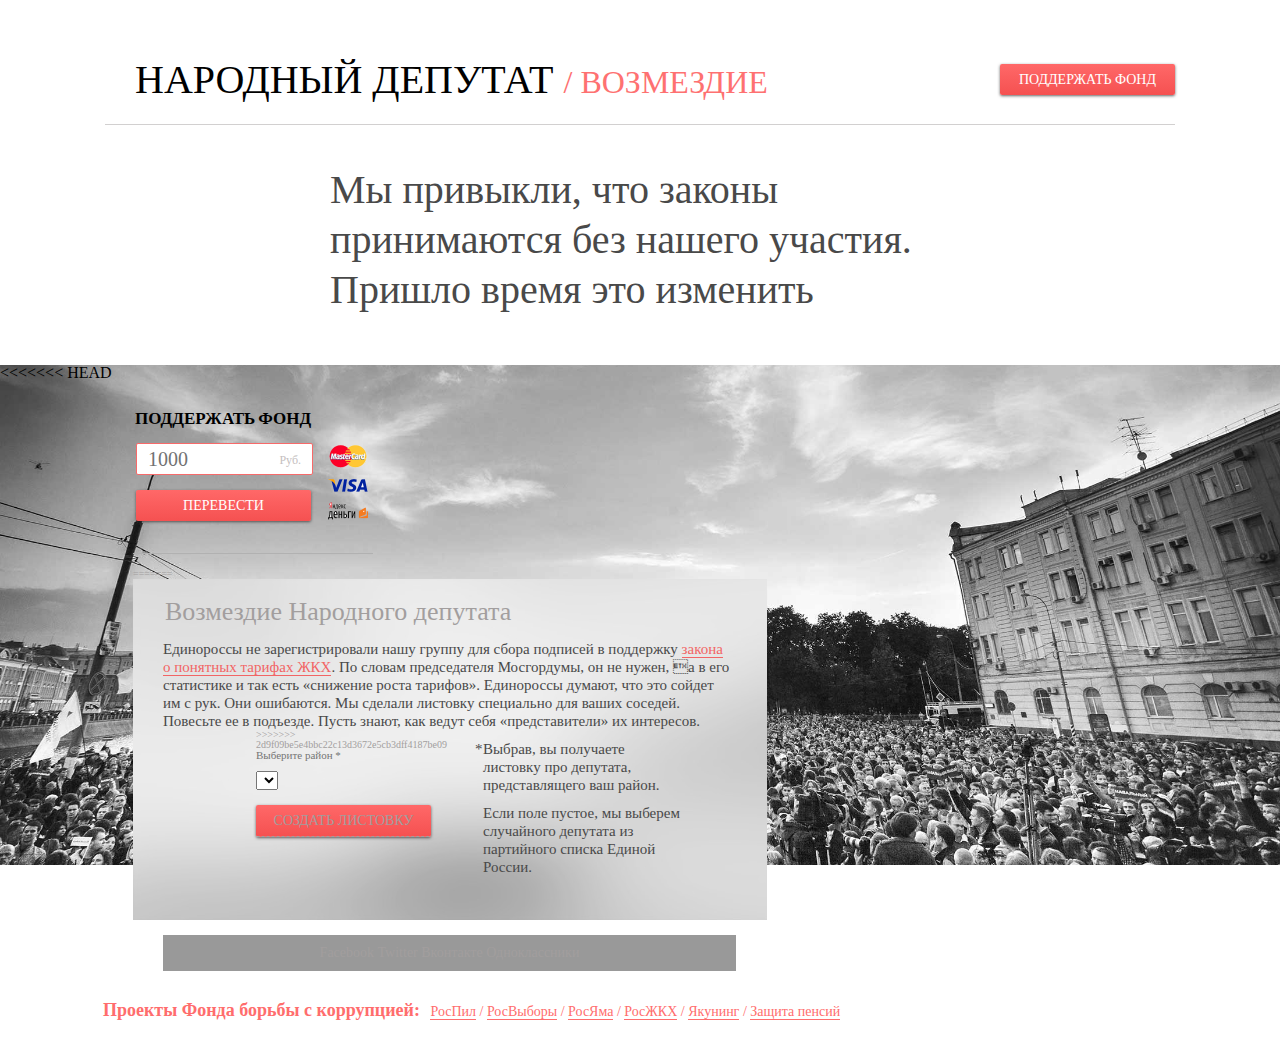
==== commit 56069ae6: "Merge branch 'master' of https://github.com/NAlexandrov/deputy" ====
--- a/vozmezdie/index.html
+++ b/vozmezdie/index.html
@@ -27,11 +27,15 @@
         <div class="container">
             <h1>НАРОДНЫЙ ДЕПУТАТ <small> / ВОЗМЕЗДИЕ</small></h1>
             <h2>Мы привыкли, что законы принимаются без нашего участия. Пришло время это изменить</h2>
+            <div style="position: absolute; top: -11px; right: 0px;">
+                <a href="#showDonation" class="btn" style="width: 175px"><span>ПОДДЕРЖАТЬ ФОНД</span></a>
+            </div>
         </div>
     </header>
 
     <div id="main">
         <div id="bg">
+<<<<<<< HEAD
             <div class="container_24">
                 <div class="clear"></div>
                 <div class="grid_8">
@@ -57,214 +61,42 @@
                                 </div>
                                 <div class="clear">&nbsp;</div>
                                 <div id="offer">
+=======
+            <div class="wrap">
+                <section id="revenge">
+                    <div>
+                        <h3>Возмездие Народного депутата</h3>
+                        <p>Единороссы не&nbsp;зарегистрировали нашу группу для сбора подписей в&nbsp;поддержку <a href="http://deputat.fbk.info/zakon-navalny-zhkh.doc">закона о&nbsp;понятных тарифах ЖКХ</a>. По&nbsp;словам председателя Мосгордумы, он&nbsp;не&nbsp;нужен, а&nbsp;в&nbsp;его статистике и&nbsp;так есть &laquo;снижение роста тарифов&raquo;. Единороссы думают, что это сойдет им&nbsp;с&nbsp;рук. Они ошибаются. Мы&nbsp;сделали листовку специально для ваших соседей. Повесьте ее&nbsp;в&nbsp;подъезде. Пусть знают, как ведут себя &laquo;представители&raquo; их&nbsp;интересов.</p>
+                        <form class="container_24">
+                            <div class="clear">&nbsp;</div>
+                            <div class="grid_4 prefix_2">
+                                <div>
+>>>>>>> 2d9f09be5e4bbc22c13d3672e5cb3dff4187be09
                                     <label>
-                                        <input type="checkbox" checked="">
-                                        <div class="text">Я прочитал <a href="#offer">публичную оферту</a> о заключении договора пожертвования и согласен с её условиями.</div>
-                                        <div class="clear">&nbsp;</div>
+                                        <span>Выберите район <sup>*</sup></span>
+                                        <select id="regions"></select>
                                     </label>
-                                    <div class="offerta" style="display: none">
-                                        <div class="offerta-inner">
-                                            <div class="offerta-close">✕</div>
-                                            <div class="offerta-text">
-                                                <h3>Публичная оферта о заключении договора пожертвования </h3>
-                                                <p>
-                                                    1. Значение настоящей публичной оферты
-                                                </p>
-                                                <p>
-                                                    1.1 Настоящая публичная оферта («Оферта») является предложением НО "Фонд борьбы с коррупцией" (далее - «Фонд») заключить с любым гражданином Российской Федерации, который отзовется на Оферту (далее - «Жертвователь»), договор пожертвования (далее - «Договор»), на условиях, предусмотренных ниже.
-                                                </p>
-                                                <p>
-                                                    1.2 Оферта адресована исключительно гражданам Российской Федерации.
-                                                </p>
-                                                <p>
-                                                    1.3 Оферта является публичной офертой в соответствии с п. 2 ст. 437 Гражданского кодекса Российской Федерации.
-                                                </p>
-                                                <p>
-                                                    1.4 Оферта вступает в силу со дня, следующего за днем ее размещения на сайте Фонда в сети Интернет по адресу http://fbk.info (далее - «Сайт»).
-                                                </p>
-                                                <p>
-                                                    1.5 Оферта действует бессрочно. Фонд вправе отменить Оферту в любое время без объяснения причин. В Оферту могут быть внесены изменения и дополнения, которые вступают в силу со дня, следующего за днем их размещения на Сайте. Недействительность одного или нескольких условий Оферты не влечет недействительности всех остальных условий Оферты.
-                                                </p>
-                                                <p>
-                                                    1.6 Местом размещения Оферты считается город Москва, Российская Федерация.
-                                                </p>
-                                                <p>
-                                                    2. Существенные условия Договора
-                                                </p>
-                                                <p>
-                                                    2.1 Сумма пожертвования: сумма пожертвования определяется Жертвователем.
-                                                </p>
-                                                <p>
-                                                    2.2 Назначение пожертвования: ведение уставной деятельности и содержание Фонда либо реализация проекта «РосПил». Жертвователь по своему выбору определяет назначение пожертвования при перечислении денежных средств в пользу Фонда путем указания соответствующей информации в поле «назначение платежа». При отсутствии такого указания средства считаются поступившими на ведение уставной деятельности и содержание Фонда.
-                                                </p>
-                                                <p>
-                                                    3. Порядок заключения Договора
-                                                </p>
-                                                <p>
-                                                    3.1 Договор заключается путем акцепта Оферты Жертвователем.
-                                                </p>
-                                                <p>
-                                                    3.2 Оферта может быть акцептована Жертвователем путем перечисления Жертвователем денежных средств в пользу Фонда по реквизитам, указанным в разделе 5 Оферты, с указанием в качестве назначения платежа: «пожертвование», «пожертвование на ведение уставной деятельности и содержание Фонда», «пожертвование на проект «РосПил» либо иного аналогичного указания.
-                                                </p>
-                                                <p>
-                                                    3.3 Совершение Жертвователем действий, предусмотренных пунктом 3.2 Оферты, считается акцептом Оферты в соответствии с частью 3 статьи 438 Гражданского кодекса Российской Федерации.
-                                                </p>
-                                                <p>
-                                                    3.4 Датой акцепта Оферты и, соответственно, датой заключения Договора является дата поступления денежных средств от Жертвователя на счет Фонда.
-                                                </p>
-                                                <p>
-                                                    4. Прочие условия
-                                                </p>
-                                                <p>
-                                                    4.1 Совершая действия, предусмотренные данной Офертой, Жертвователь подтверждает, что ознакомлен с условиями и текстом настоящей Оферты, целями деятельности Фонда, осознает значение своих действий, имеет полное право на их совершение и полностью принимает условия настоящей Оферты.
-                                                </p>
-                                                <p>
-                                                    4.2 В соответствии с Федеральным законом №152-ФЗ «О персональных данных» Жертвователь настоящим дает свое согласие на обработку своих персональных данных любыми незапрещенными законом способами для целей исполнения настоящего Договора.
-                                                </p>
-                                                <p>
-                                                    4.3 Жертвователь понимает, что в результате вступления в силу изменений к Федеральному закону «О некоммерческих организациях» в части регулирования деятельности некоммерческих организаций, выполняющих функции иностранного агента, в случае получения Фондом денежных средств от иностранных источников для Фонда могут наступить неблагоприятные последствия.
-                                                </p>
-                                                <p>
-                                                    Настоящим Жертвователь подтверждает, что на момент акцепта Оферты он является гражданином Российской Федерации, действует от своего имени, за свой счет и в своем интересе.
-                                                </p>
-                                                <p>
-                                                    В случае, если Фонду станет известно, что на момент акцепта Оферты Жертвователь не являлся гражданином Российской Федерации, либо действовал от имени, за счет или в интересах третьих лиц, Фонд имеет право в одностороннем внесудебном порядке отказаться от исполнения Договора и вернуть полученные денежные средства Жертвователю, а также потребовать возмещения причиненных Фонду убытков.
-                                                </p>
-                                                <p>
-                                                    4.4 Настоящая Оферта регулируется и толкуется в соответствии с законодательством Российской Федерации.
-                                                </p>
-                                                <p>
-                                                    5. Реквизиты Фонда
-                                                </p>
-                                                <table>
-                                                    <tbody>
-                                                    <tr>
-                                                        <td>
-                                                            Наименование:
-                                                        </td>
-                                                        <td>
-                                                            Некоммерческая организация "Фонд борьбы с коррупцией"
-                                                        </td>
-                                                    </tr>
-                                                    <tr>
-                                                        <td>
-                                                            Место нахождения:
-                                                        </td>
-                                                        <td>
-                                                            Российская Федерация, 109240, г. Москва, ул. Николоямская, д.26, корп. 1-1А
-                                                        </td>
-                                                    </tr>
-                                                    <tr>
-                                                        <td>
-                                                            ОГРН:
-                                                        </td>
-                                                        <td>
-                                                            1117799018204
-                                                        </td>
-                                                    </tr>
-                                                    <tr>
-                                                        <td>
-                                                            ИНН/КПП:
-                                                        </td>
-                                                        <td>
-                                                            7709471429/770901001
-                                                        </td>
-                                                    </tr>
-                                                    </tbody>
-                                                </table>
-
-                                                <br>
-                                                <h3>Банковские реквизиты </h3>
-
-                                                <table>
-                                                    <tbody>
-                                                    <tr>
-                                                        <td>
-                                                            Наименование банка:
-                                                        </td>
-                                                        <td>
-                                                            ОАО "АЛЬФА-БАНК"
-                                                        </td>
-                                                    </tr>
-                                                    <tr>
-                                                        <td>
-                                                            БИК:
-                                                        </td>
-                                                        <td>
-                                                            044525593
-                                                        </td>
-                                                    </tr>
-                                                    <tr>
-                                                        <td>
-                                                            Корр. счет:
-                                                        </td>
-                                                        <td>
-                                                            30101810200000000593
-                                                        </td>
-                                                    </tr>
-                                                    <tr>
-                                                        <td>
-                                                            Расчетный счет:
-                                                        </td>
-                                                        <td>
-                                                            40703810402710000002
-                                                        </td>
-                                                    </tr>
-                                                    <tr>
-                                                        <td>
-                                                            Расчетный счет (проект "РосПил"):
-                                                        </td>
-                                                        <td>
-                                                            40703810702710000003
-                                                        </td>
-                                                    </tr>
-                                                    </tbody>
-                                                </table>
-                                            </div>
-                                        </div>
-                                    </div>
                                 </div>
-                            </form>
-                        </div>
-                    </section>
-                </div>
-                <div class="grid_16">
-                    <section id="revenge">
-                        <div>
-                            <h3>Возмездие Народного депутата</h3>
-                            <p>Единороссы не&nbsp;зарегистрировали нашу группу для сбора подписей в&nbsp;поддержку <a href="http://deputat.fbk.info/zakon-navalny-zhkh.doc">закона о&nbsp;понятных тарифах ЖКХ</a>. По&nbsp;словам председателя Мосгордумы, он&nbsp;не&nbsp;нужен, а&nbsp;в&nbsp;его статистике и&nbsp;так есть &laquo;снижение роста тарифов&raquo;. Единороссы думают, что это сойдет им&nbsp;с&nbsp;рук. Они ошибаются. Мы&nbsp;сделали листовку специально для ваших соседей. Повесьте ее&nbsp;в&nbsp;подъезде. Пусть знают, как ведут себя &laquo;представители&raquo; их&nbsp;интересов.</p>
-                              <form>
-                                <div class="clear">&nbsp;</div>
-                                <div class="grid_4 prefix_2">
-                                    <div>
-                                        <label>
-                                            <span>Выберите район <sup>*</sup></span>
-                                            <select id="regions"></select>
-                                        </label>
-                                    </div>
-                                    <div><a href="#make" class="btn"><span>СОЗДАТЬ ЛИСТОВКУ</span></a></div>
-                                </div>
-                                <div class="grid_5" style="margin-left: 50px; max-width: 200px" id="desc">
-                                    <p><sup>*</sup> Выбрав, вы получаете листовку про депутата, представлящего ваш район.</p>
-                                    <p>Если поле пустое, мы выберем случайного депутата из партийного списка Единой России.</p>
-                                </div>
-                                <div class="clear">&nbsp;</div>
-
-                            </form>
-                        </div>
-                    </section>
-                    <section class="share">
-                        <div>
-                            <ul class="social-likes">
-                                <li class="facebook" title="Поделиться ссылкой на Фейсбуке">Facebook</li>
-                                <li class="twitter" title="Поделиться ссылкой в Твиттере">Twitter</li>
-                                <li class="vkontakte" title="Поделиться ссылкой во Вконтакте">Вконтакте</li>
-                                <li class="odnoklassniki" title="Поделиться ссылкой в Одноклассниках">Одноклассники</li>
-                            </ul>
-                        </div>
-                    </section>
-                </div>
-                <div class="clear"></div>
+                                <div><a href="#make" class="btn"><span>СОЗДАТЬ ЛИСТОВКУ</span></a></div>
+                            </div>
+                            <div class="grid_5" style="margin-left: 50px; max-width: 200px" id="desc">
+                                <p><sup>*</sup> Выбрав, вы получаете листовку про депутата, представлящего ваш район.</p>
+                                <p>Если поле пустое, мы выберем случайного депутата из партийного списка Единой России.</p>
+                            </div>
+                            <div class="clear">&nbsp;</div>
+                        </form>
+                    </div>
+                </section>
+                <section class="share">
+                    <div>
+                        <ul class="social-likes">
+                            <li class="facebook" title="Поделиться ссылкой на Фейсбуке">Facebook</li>
+                            <li class="twitter" title="Поделиться ссылкой в Твиттере">Twitter</li>
+                            <li class="vkontakte" title="Поделиться ссылкой во Вконтакте">Вконтакте</li>
+                            <li class="odnoklassniki" title="Поделиться ссылкой в Одноклассниках">Одноклассники</li>
+                        </ul>
+                    </div>
+                </section>
             </div>
         </div>
     </div>
@@ -281,6 +113,201 @@
         </div>
     </footer>
 
+</div>
+
+<div id="showDonation" style="display: none">
+<section id="donation">
+    <div class="form">
+        <form action="http://auth.robokassa.ru:80/Merchant/Index.aspx" method="post" target="_blank">
+            <input name="MrchLogin" type="hidden" value="fbk">
+            <input name="Desc" type="hidden" value="Пожертвование на уставную деятельность Фонда борьбы с коррупцией">
+            <input name="SignatureValue" type="hidden" value="43c95f480b1a122216cf3bf29c67da42">
+            <input name="shp_Project" type="hidden" value="FBK">
+            <input name="IncCurrLabel" type="hidden" value="BANKOCEAN2R">
+            <h3>ПОДДЕРЖАТЬ ФОНД</h3>
+            <div class="clear">&nbsp;</div>
+            <div class="grid_4">
+                <div class="placeholder">
+                    <input type="text" value="1000" style="padding-left: 11px; width: 162px" name="FreeOutSum">
+                    <span>Руб.</span>
+                </div>
+                <div><a href="#donation" class="btn" type="submit"><span>ПЕРЕВЕСТИ</span></a></div>
+            </div>
+            <div class="grid_1" style="margin-left: 15px">
+                <img src="../assets/img/mvy.png" width="40" height="75" alt="" style="margin-top: 2px">
+            </div>
+            <div class="clear">&nbsp;</div>
+            <div id="offer">
+                <label>
+                    <input type="checkbox" checked="">
+                    <div class="text">Я прочитал публичную оферту о заключении договора пожертвования и согласен с её условиями.</div>
+                    <div class="clear">&nbsp;</div>
+                </label>
+                <div class="offerta">
+                    <div class="offerta-inner">
+                        <div class="offerta-close">✕</div>
+                        <div class="offerta-text">
+                            <h3>Публичная оферта о заключении договора пожертвования </h3>
+                            <p>
+                                1. Значение настоящей публичной оферты
+                            </p>
+                            <p>
+                                1.1 Настоящая публичная оферта («Оферта») является предложением НО "Фонд борьбы с коррупцией" (далее - «Фонд») заключить с любым гражданином Российской Федерации, который отзовется на Оферту (далее - «Жертвователь»), договор пожертвования (далее - «Договор»), на условиях, предусмотренных ниже.
+                            </p>
+                            <p>
+                                1.2 Оферта адресована исключительно гражданам Российской Федерации.
+                            </p>
+                            <p>
+                                1.3 Оферта является публичной офертой в соответствии с п. 2 ст. 437 Гражданского кодекса Российской Федерации.
+                            </p>
+                            <p>
+                                1.4 Оферта вступает в силу со дня, следующего за днем ее размещения на сайте Фонда в сети Интернет по адресу http://fbk.info (далее - «Сайт»).
+                            </p>
+                            <p>
+                                1.5 Оферта действует бессрочно. Фонд вправе отменить Оферту в любое время без объяснения причин. В Оферту могут быть внесены изменения и дополнения, которые вступают в силу со дня, следующего за днем их размещения на Сайте. Недействительность одного или нескольких условий Оферты не влечет недействительности всех остальных условий Оферты.
+                            </p>
+                            <p>
+                                1.6 Местом размещения Оферты считается город Москва, Российская Федерация.
+                            </p>
+                            <p>
+                                2. Существенные условия Договора
+                            </p>
+                            <p>
+                                2.1 Сумма пожертвования: сумма пожертвования определяется Жертвователем.
+                            </p>
+                            <p>
+                                2.2 Назначение пожертвования: ведение уставной деятельности и содержание Фонда либо реализация проекта «РосПил». Жертвователь по своему выбору определяет назначение пожертвования при перечислении денежных средств в пользу Фонда путем указания соответствующей информации в поле «назначение платежа». При отсутствии такого указания средства считаются поступившими на ведение уставной деятельности и содержание Фонда.
+                            </p>
+                            <p>
+                                3. Порядок заключения Договора
+                            </p>
+                            <p>
+                                3.1 Договор заключается путем акцепта Оферты Жертвователем.
+                            </p>
+                            <p>
+                                3.2 Оферта может быть акцептована Жертвователем путем перечисления Жертвователем денежных средств в пользу Фонда по реквизитам, указанным в разделе 5 Оферты, с указанием в качестве назначения платежа: «пожертвование», «пожертвование на ведение уставной деятельности и содержание Фонда», «пожертвование на проект «РосПил» либо иного аналогичного указания.
+                            </p>
+                            <p>
+                                3.3 Совершение Жертвователем действий, предусмотренных пунктом 3.2 Оферты, считается акцептом Оферты в соответствии с частью 3 статьи 438 Гражданского кодекса Российской Федерации.
+                            </p>
+                            <p>
+                                3.4 Датой акцепта Оферты и, соответственно, датой заключения Договора является дата поступления денежных средств от Жертвователя на счет Фонда.
+                            </p>
+                            <p>
+                                4. Прочие условия
+                            </p>
+                            <p>
+                                4.1 Совершая действия, предусмотренные данной Офертой, Жертвователь подтверждает, что ознакомлен с условиями и текстом настоящей Оферты, целями деятельности Фонда, осознает значение своих действий, имеет полное право на их совершение и полностью принимает условия настоящей Оферты.
+                            </p>
+                            <p>
+                                4.2 В соответствии с Федеральным законом №152-ФЗ «О персональных данных» Жертвователь настоящим дает свое согласие на обработку своих персональных данных любыми незапрещенными законом способами для целей исполнения настоящего Договора.
+                            </p>
+                            <p>
+                                4.3 Жертвователь понимает, что в результате вступления в силу изменений к Федеральному закону «О некоммерческих организациях» в части регулирования деятельности некоммерческих организаций, выполняющих функции иностранного агента, в случае получения Фондом денежных средств от иностранных источников для Фонда могут наступить неблагоприятные последствия.
+                            </p>
+                            <p>
+                                Настоящим Жертвователь подтверждает, что на момент акцепта Оферты он является гражданином Российской Федерации, действует от своего имени, за свой счет и в своем интересе.
+                            </p>
+                            <p>
+                                В случае, если Фонду станет известно, что на момент акцепта Оферты Жертвователь не являлся гражданином Российской Федерации, либо действовал от имени, за счет или в интересах третьих лиц, Фонд имеет право в одностороннем внесудебном порядке отказаться от исполнения Договора и вернуть полученные денежные средства Жертвователю, а также потребовать возмещения причиненных Фонду убытков.
+                            </p>
+                            <p>
+                                4.4 Настоящая Оферта регулируется и толкуется в соответствии с законодательством Российской Федерации.
+                            </p>
+                            <p>
+                                5. Реквизиты Фонда
+                            </p>
+                            <table>
+                                <tbody>
+                                <tr>
+                                    <td>
+                                        Наименование:
+                                    </td>
+                                    <td>
+                                        Некоммерческая организация "Фонд борьбы с коррупцией"
+                                    </td>
+                                </tr>
+                                <tr>
+                                    <td>
+                                        Место нахождения:
+                                    </td>
+                                    <td>
+                                        Российская Федерация, 109240, г. Москва, ул. Николоямская, д.26, корп. 1-1А
+                                    </td>
+                                </tr>
+                                <tr>
+                                    <td>
+                                        ОГРН:
+                                    </td>
+                                    <td>
+                                        1117799018204
+                                    </td>
+                                </tr>
+                                <tr>
+                                    <td>
+                                        ИНН/КПП:
+                                    </td>
+                                    <td>
+                                        7709471429/770901001
+                                    </td>
+                                </tr>
+                                </tbody>
+                            </table>
+
+                            <br>
+                            <h3>Банковские реквизиты </h3>
+
+                            <table>
+                                <tbody>
+                                <tr>
+                                    <td>
+                                        Наименование банка:
+                                    </td>
+                                    <td>
+                                        ОАО "АЛЬФА-БАНК"
+                                    </td>
+                                </tr>
+                                <tr>
+                                    <td>
+                                        БИК:
+                                    </td>
+                                    <td>
+                                        044525593
+                                    </td>
+                                </tr>
+                                <tr>
+                                    <td>
+                                        Корр. счет:
+                                    </td>
+                                    <td>
+                                        30101810200000000593
+                                    </td>
+                                </tr>
+                                <tr>
+                                    <td>
+                                        Расчетный счет:
+                                    </td>
+                                    <td>
+                                        40703810402710000002
+                                    </td>
+                                </tr>
+                                <tr>
+                                    <td>
+                                        Расчетный счет (проект "РосПил"):
+                                    </td>
+                                    <td>
+                                        40703810702710000003
+                                    </td>
+                                </tr>
+                                </tbody>
+                            </table>
+                        </div>
+                    </div>
+                </div>
+            </div>
+        </form>
+    </div>
+</section>
 </div>
 
 <div id="make" style="display:none;">
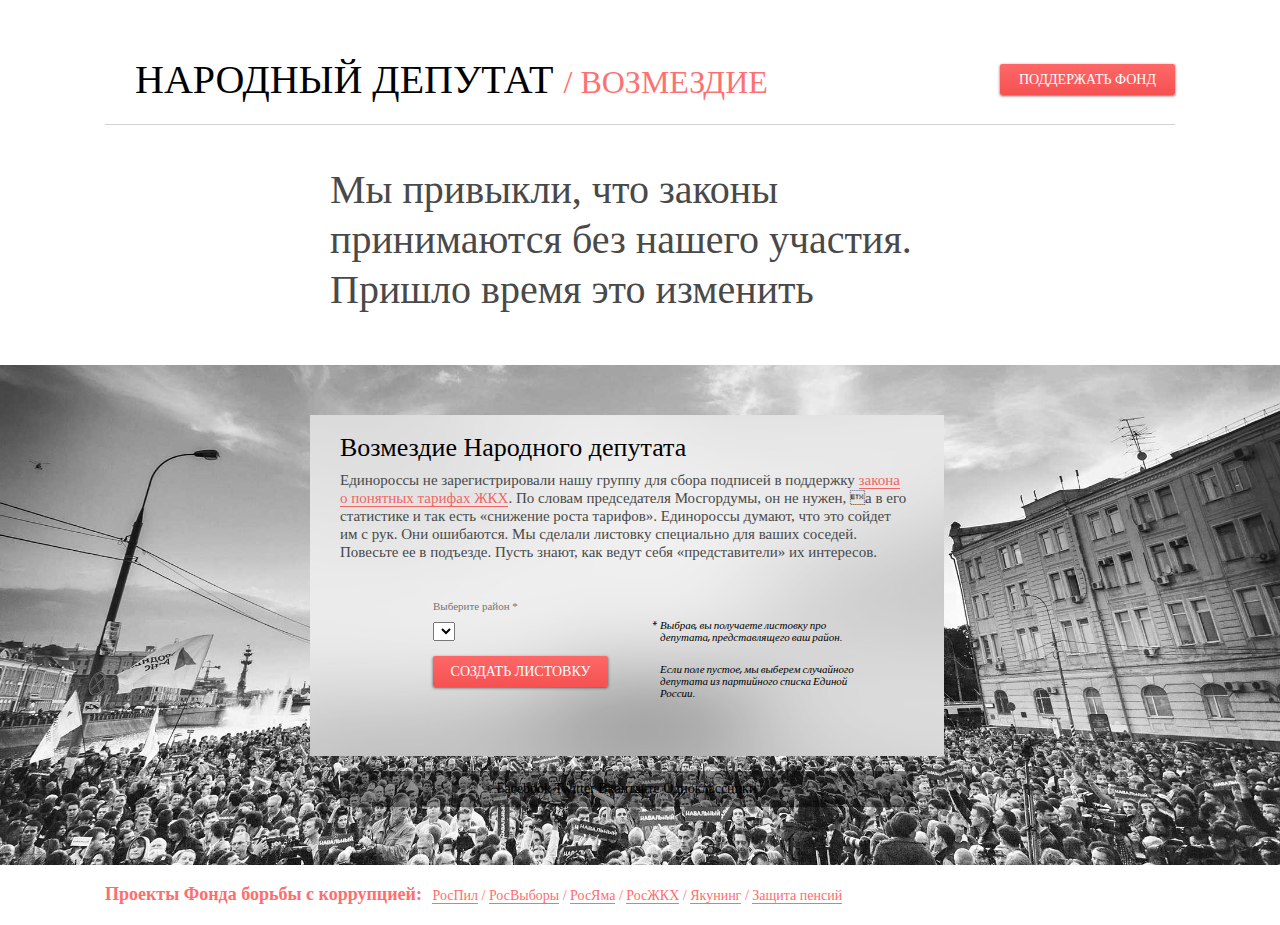
==== commit d536eadd: "form id" ====
--- a/vozmezdie/index.html
+++ b/vozmezdie/index.html
@@ -35,33 +35,7 @@
 
     <div id="main">
         <div id="bg">
-<<<<<<< HEAD
-            <div class="container_24">
-                <div class="clear"></div>
-                <div class="grid_8">
-                    <section id="donation">
-                        <div class="form">
-                            <form id="roboform" action="http://auth.robokassa.ru:80/Merchant/Index.aspx" method="post" target="_blank">
-                                <input name="MrchLogin" type="hidden" value="fbk">
-                                <input name="Desc" type="hidden" value="Пожертвование на уставную деятельность Фонда борьбы с коррупцией">
-                                <input name="SignatureValue" type="hidden" value="43c95f480b1a122216cf3bf29c67da42">
-                                <input name="shp_Project" type="hidden" value="FBK">
-                                <input name="IncCurrLabel" type="hidden" value="BANKOCEAN2R">
-                                <h3>ПОДДЕРЖАТЬ ФОНД</h3>
-                                <div class="clear">&nbsp;</div>
-                                <div class="grid_4">
-                                    <div class="placeholder">
-                                        <input type="text" value="1000" style="padding-left: 11px; width: 162px" name="FreeOutSum">
-                                        <span>Руб.</span>
-                                    </div>
-                                    <div><a href="#donation" class="btn" type="submit"><span>ПЕРЕВЕСТИ</span></a></div>
-                                </div>
-                                <div class="grid_1" style="margin-left: 15px">
-                                    <img src="../assets/img/mvy.png" width="40" height="75" alt="" style="margin-top: 2px">
-                                </div>
-                                <div class="clear">&nbsp;</div>
-                                <div id="offer">
-=======
+
             <div class="wrap">
                 <section id="revenge">
                     <div>
@@ -71,7 +45,6 @@
                             <div class="clear">&nbsp;</div>
                             <div class="grid_4 prefix_2">
                                 <div>
->>>>>>> 2d9f09be5e4bbc22c13d3672e5cb3dff4187be09
                                     <label>
                                         <span>Выберите район <sup>*</sup></span>
                                         <select id="regions"></select>
@@ -118,7 +91,7 @@
 <div id="showDonation" style="display: none">
 <section id="donation">
     <div class="form">
-        <form action="http://auth.robokassa.ru:80/Merchant/Index.aspx" method="post" target="_blank">
+        <form action="http://auth.robokassa.ru:80/Merchant/Index.aspx" method="post" target="_blank" id="roboform">
             <input name="MrchLogin" type="hidden" value="fbk">
             <input name="Desc" type="hidden" value="Пожертвование на уставную деятельность Фонда борьбы с коррупцией">
             <input name="SignatureValue" type="hidden" value="43c95f480b1a122216cf3bf29c67da42">
@@ -128,7 +101,7 @@
             <div class="clear">&nbsp;</div>
             <div class="grid_4">
                 <div class="placeholder">
-                    <input type="text" value="1000" style="padding-left: 11px; width: 162px" name="FreeOutSum">
+                    <input type="text" value="1000" id="robosum" style="padding-left: 11px; width: 162px" name="FreeOutSum">
                     <span>Руб.</span>
                 </div>
                 <div><a href="#donation" class="btn" type="submit"><span>ПЕРЕВЕСТИ</span></a></div>
